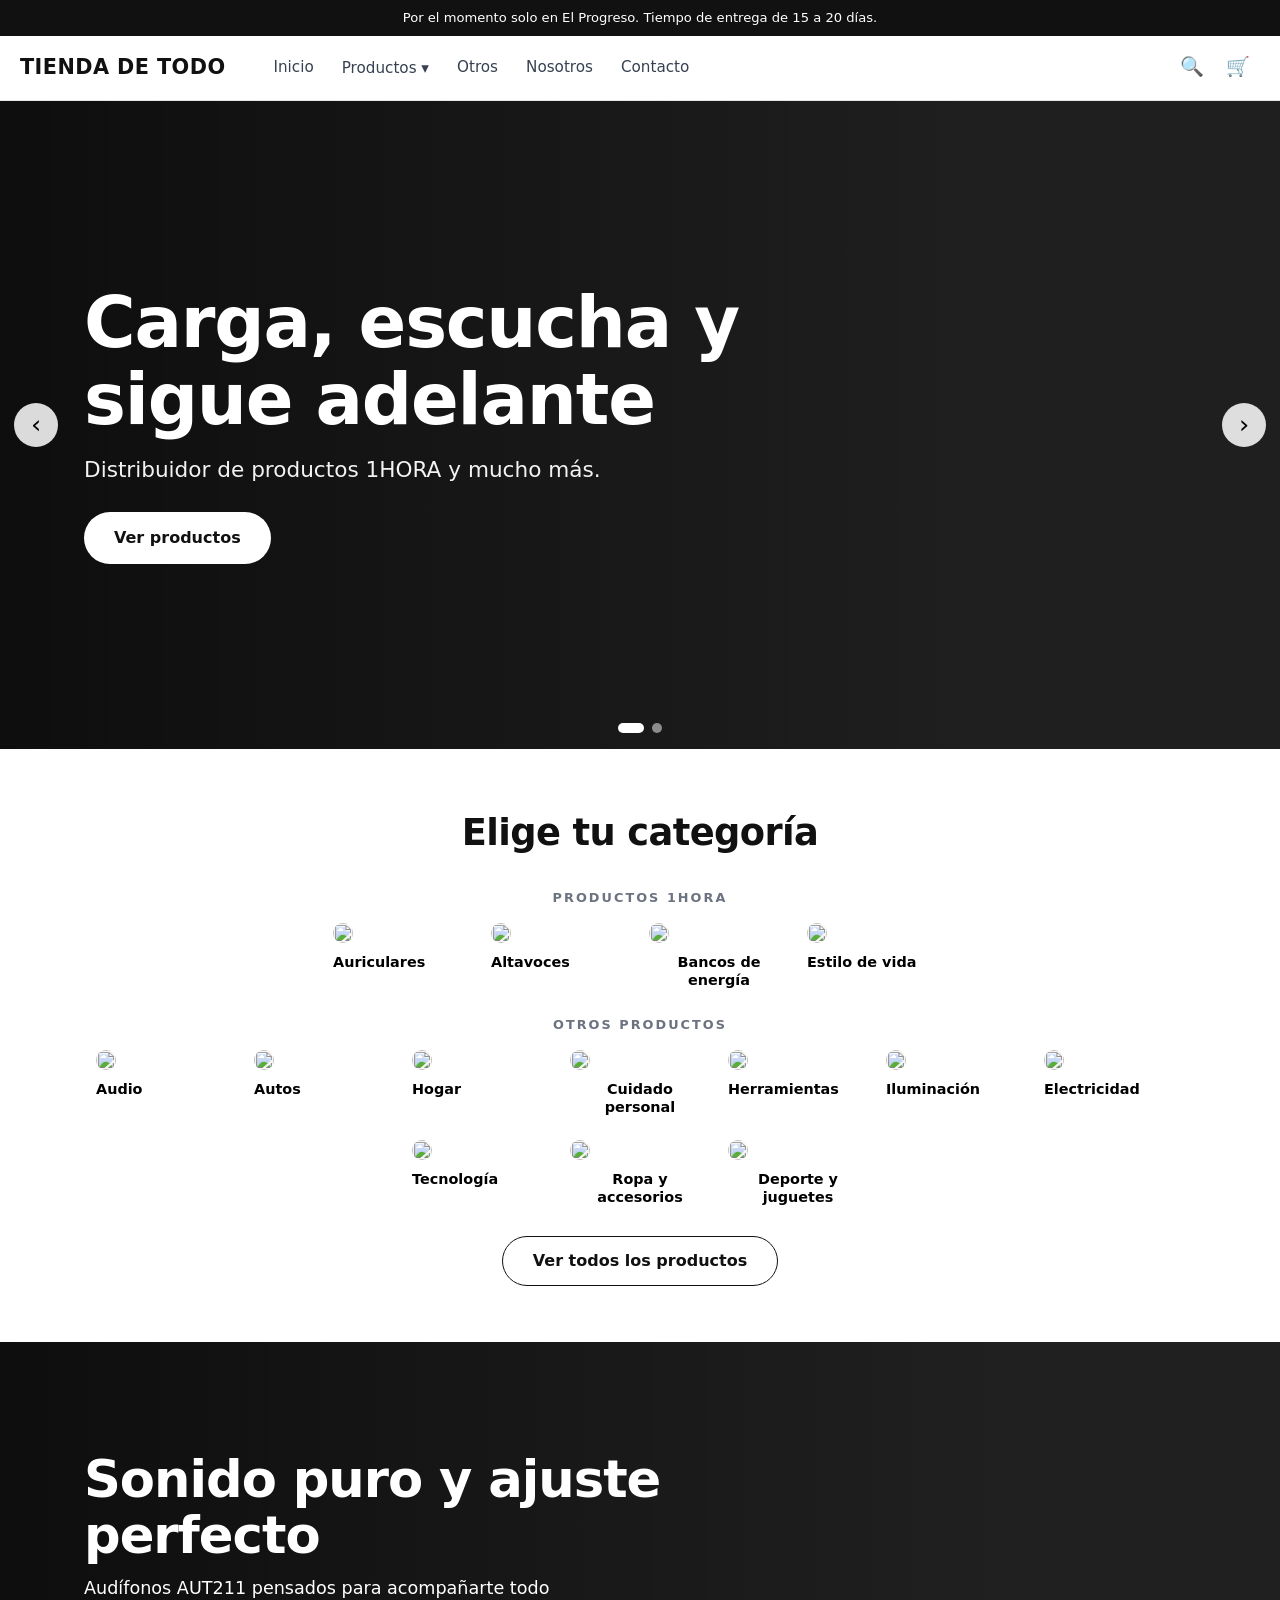
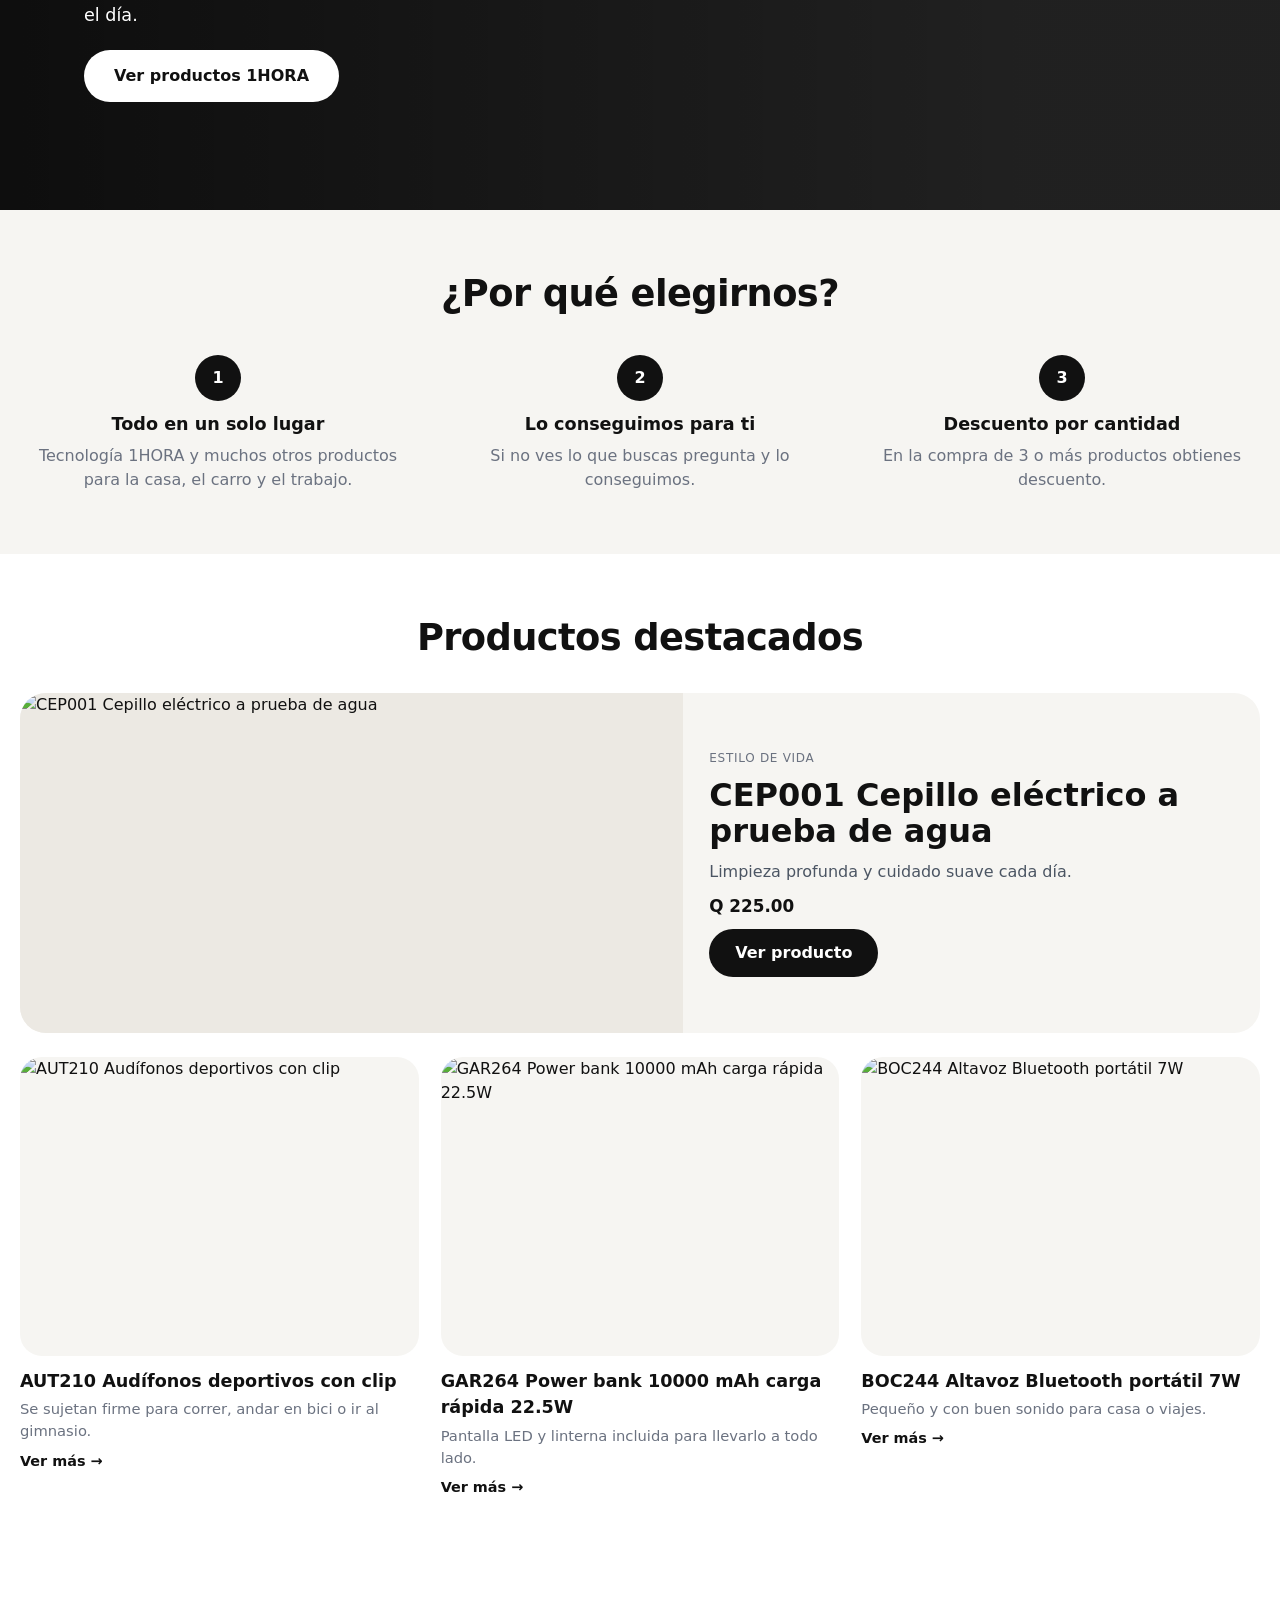
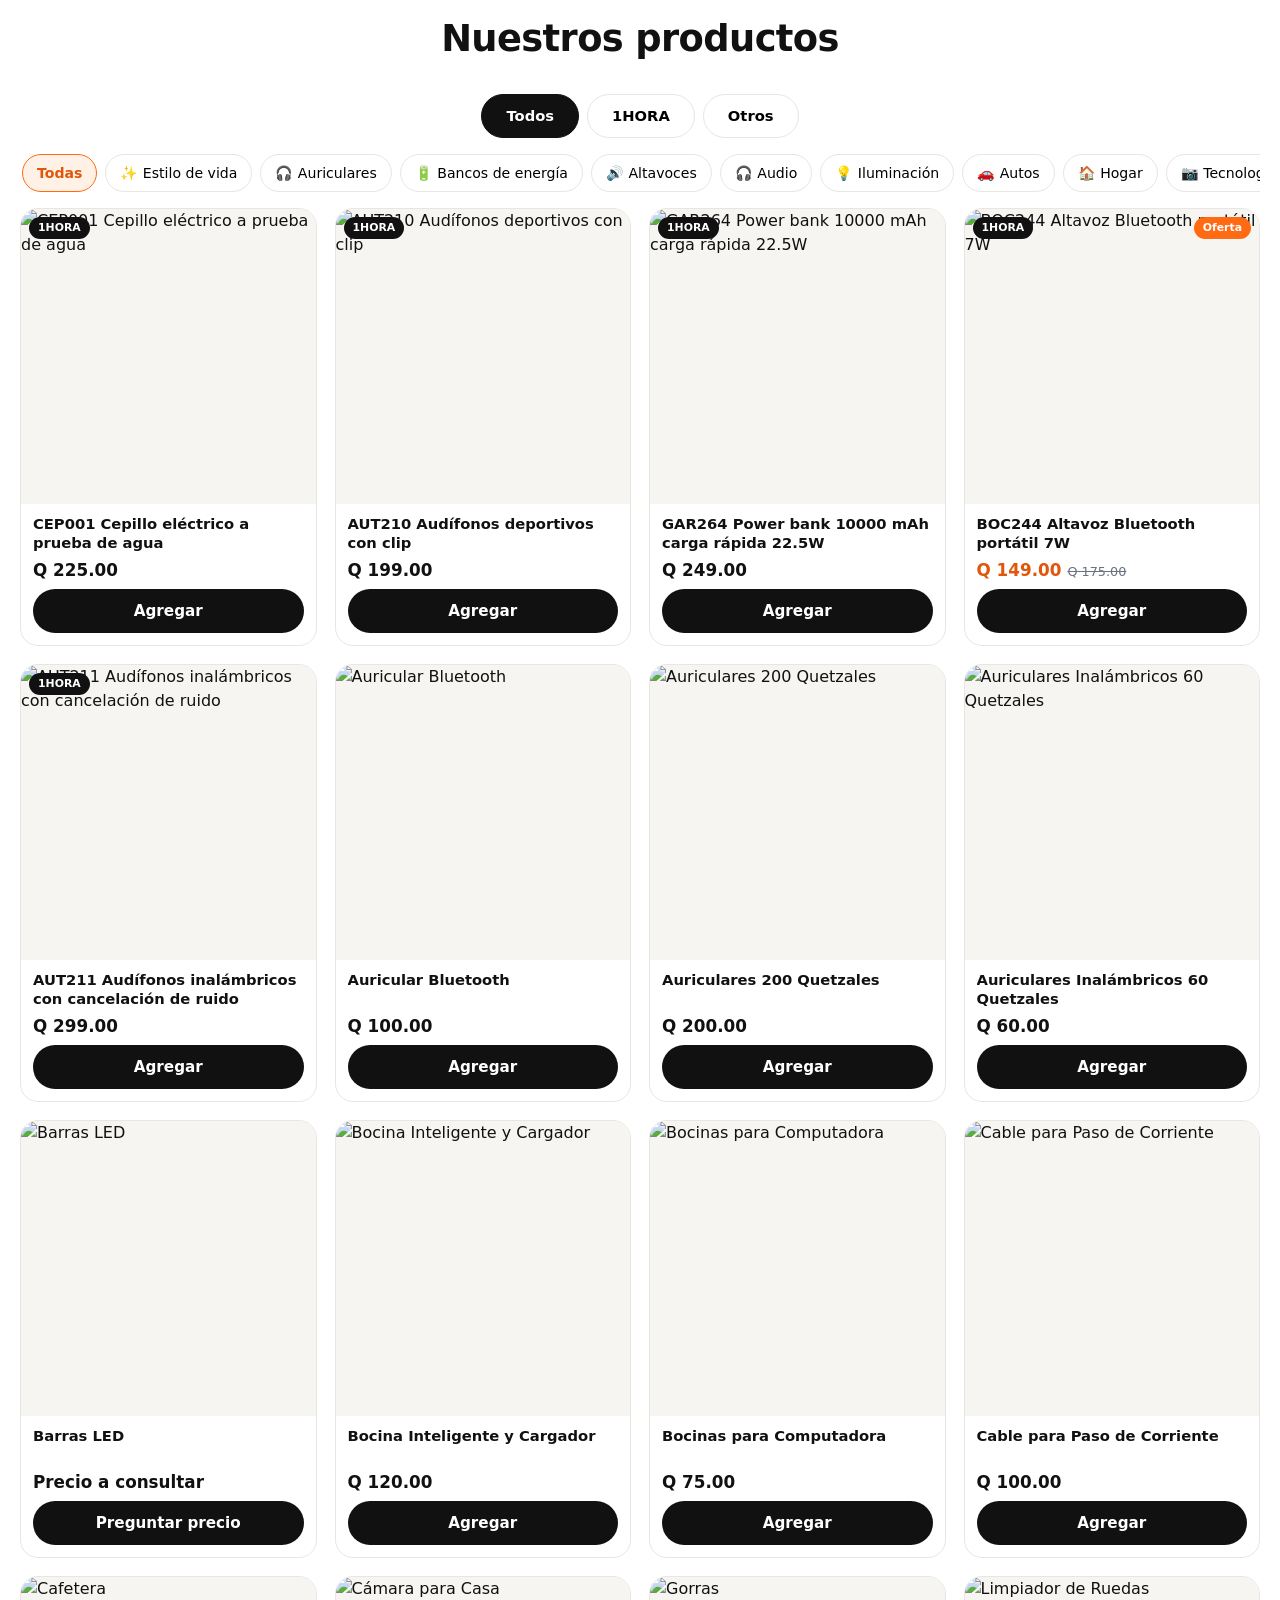
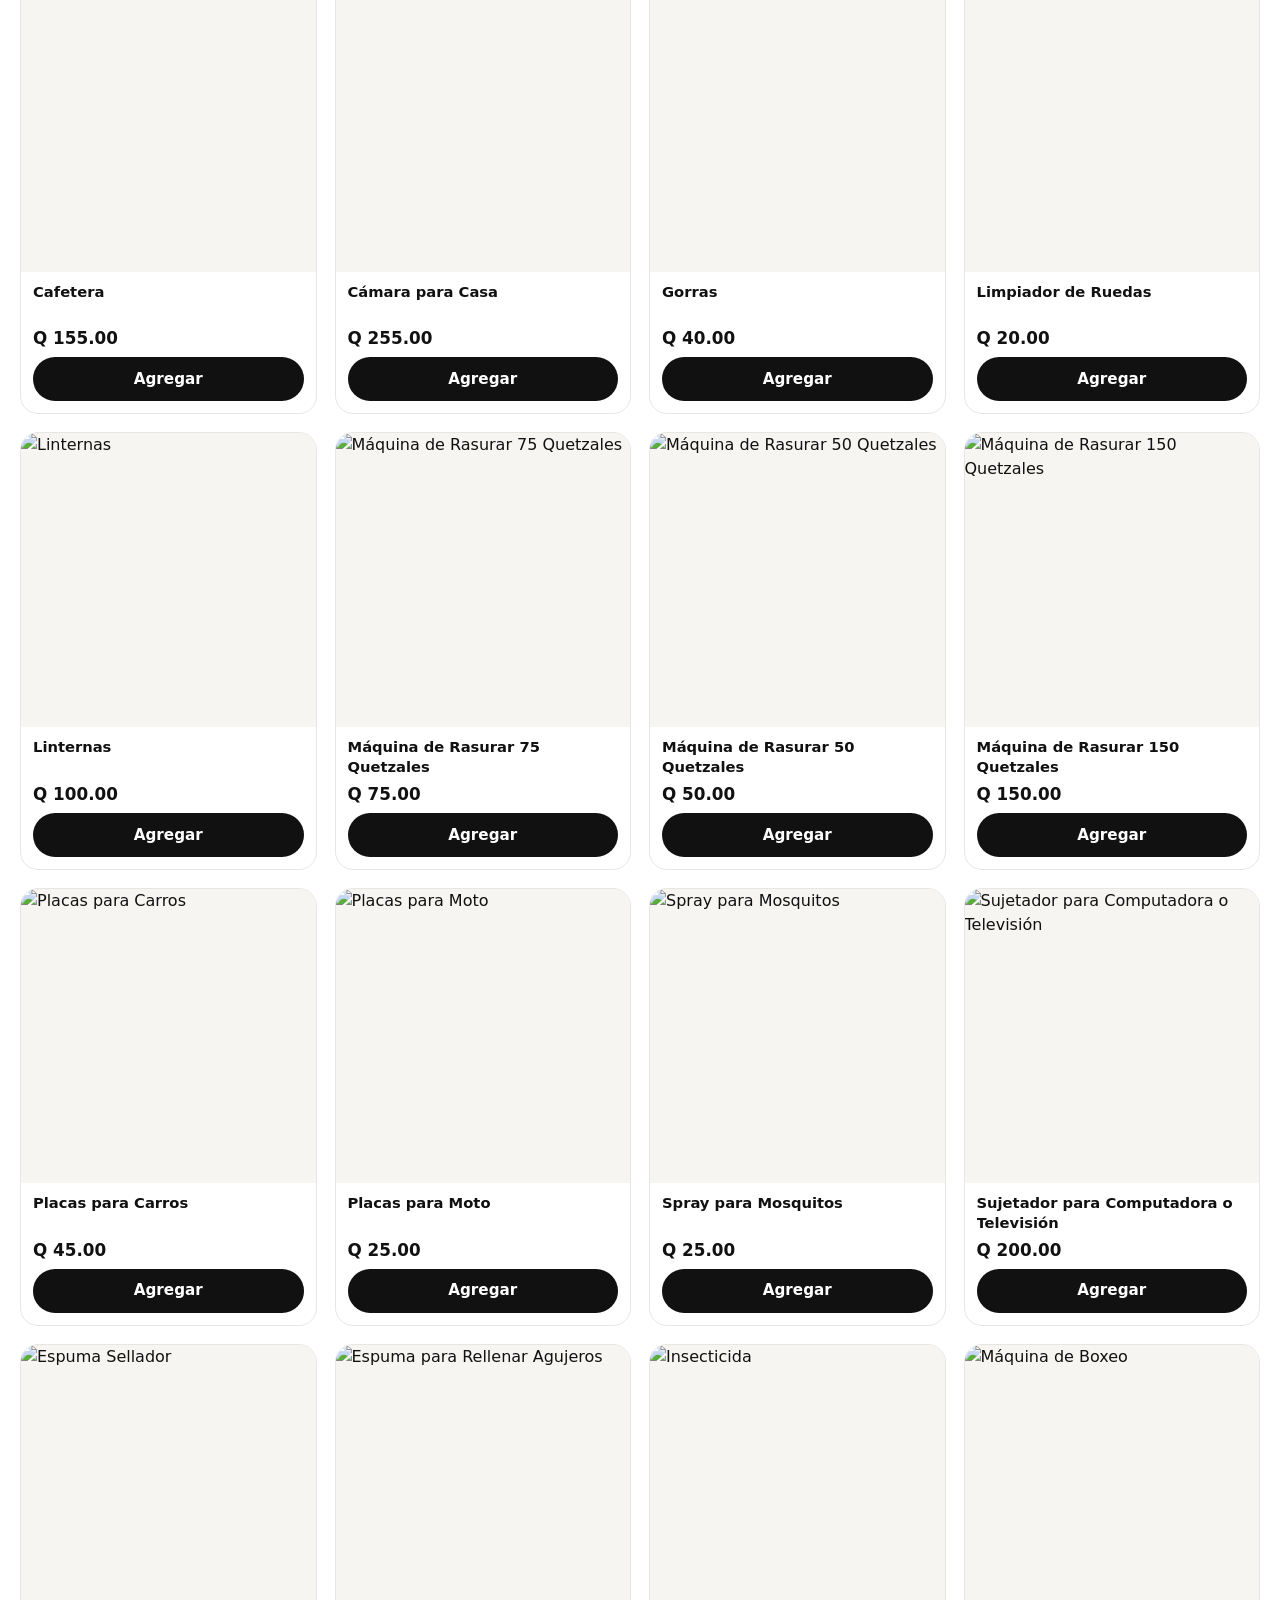
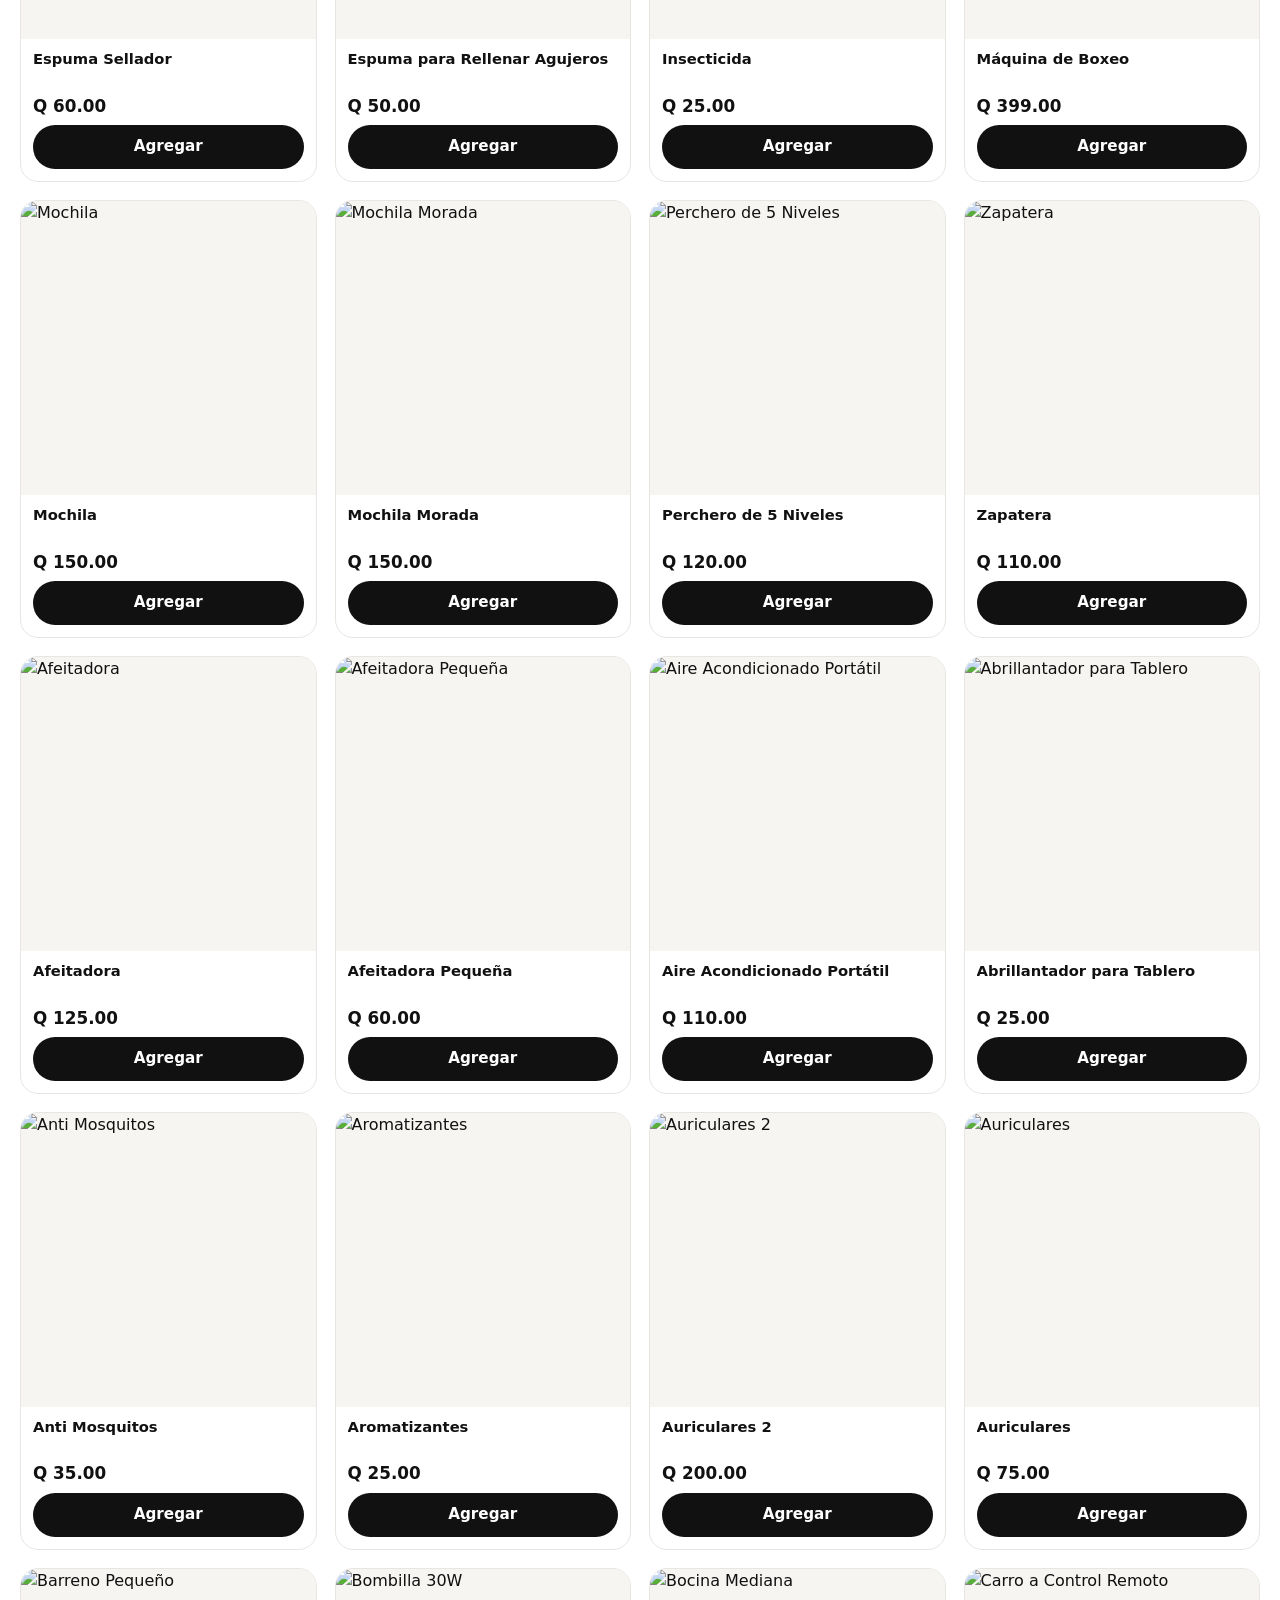
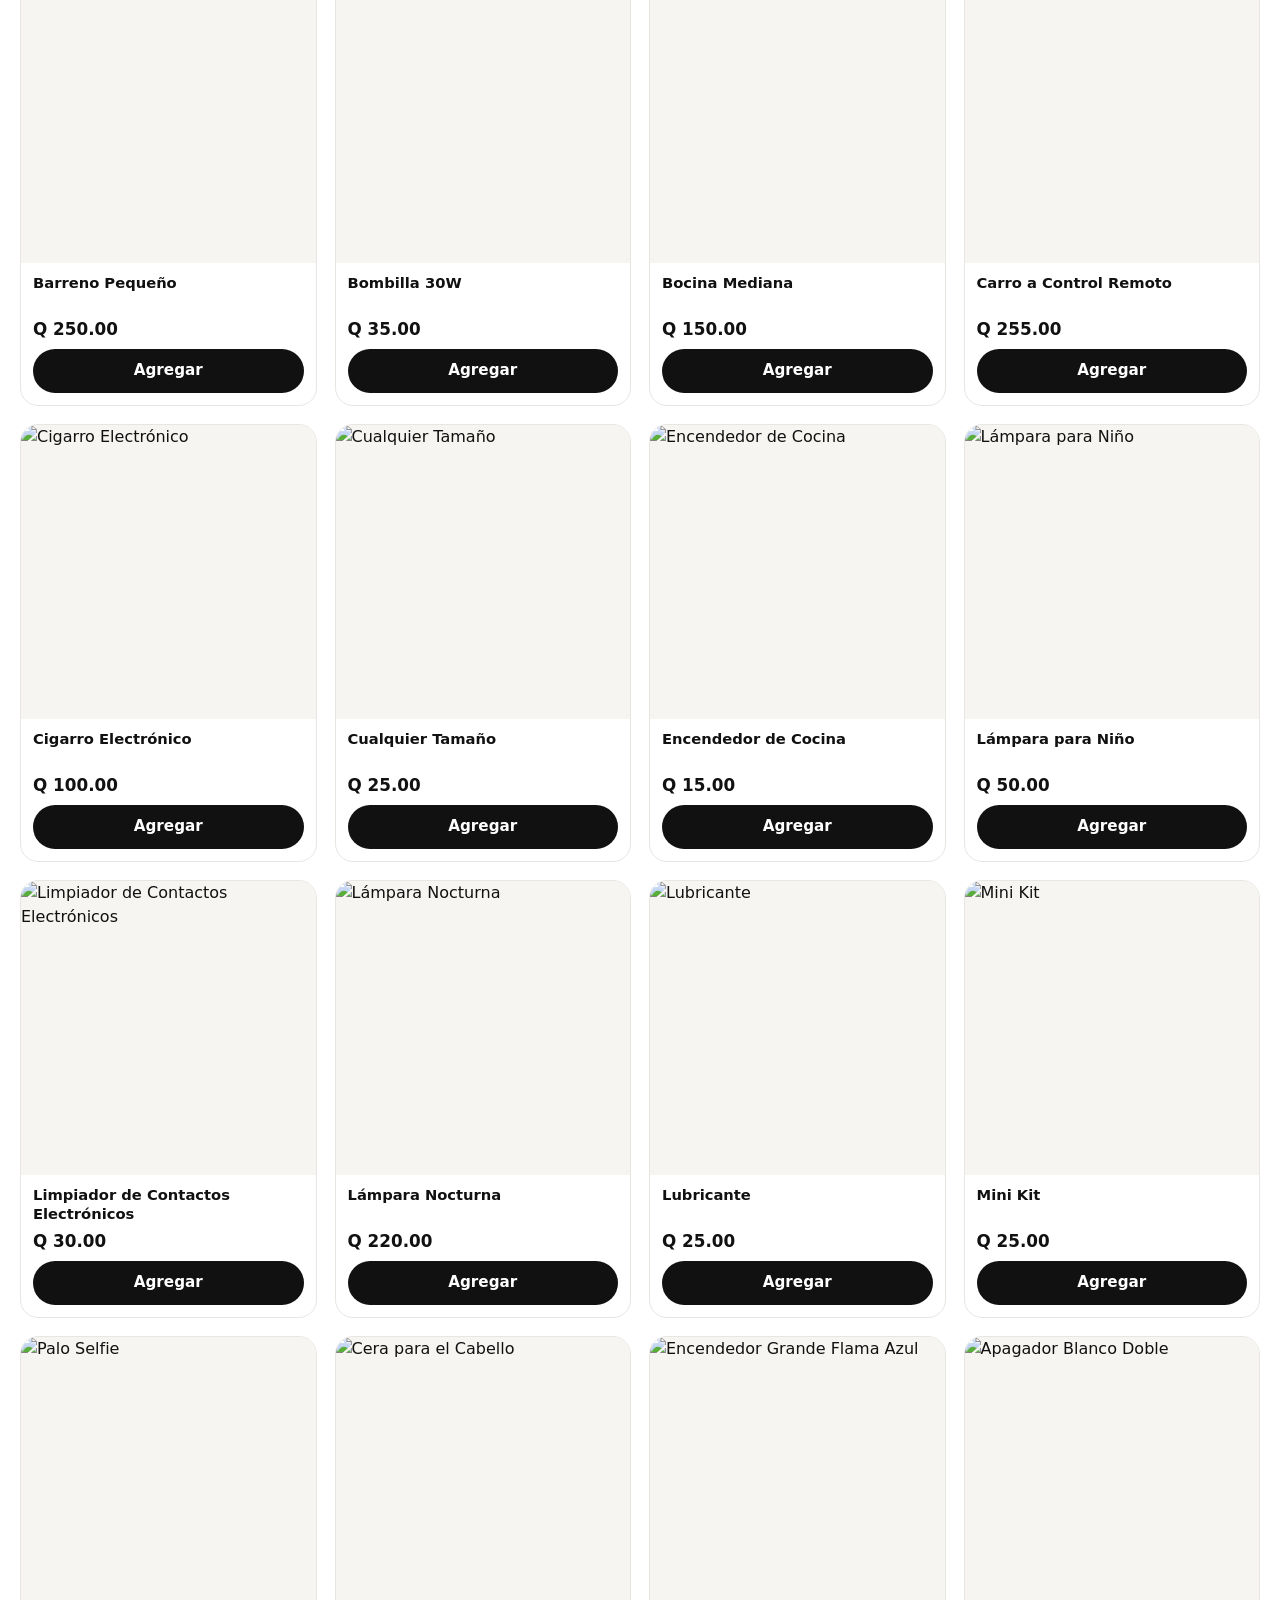
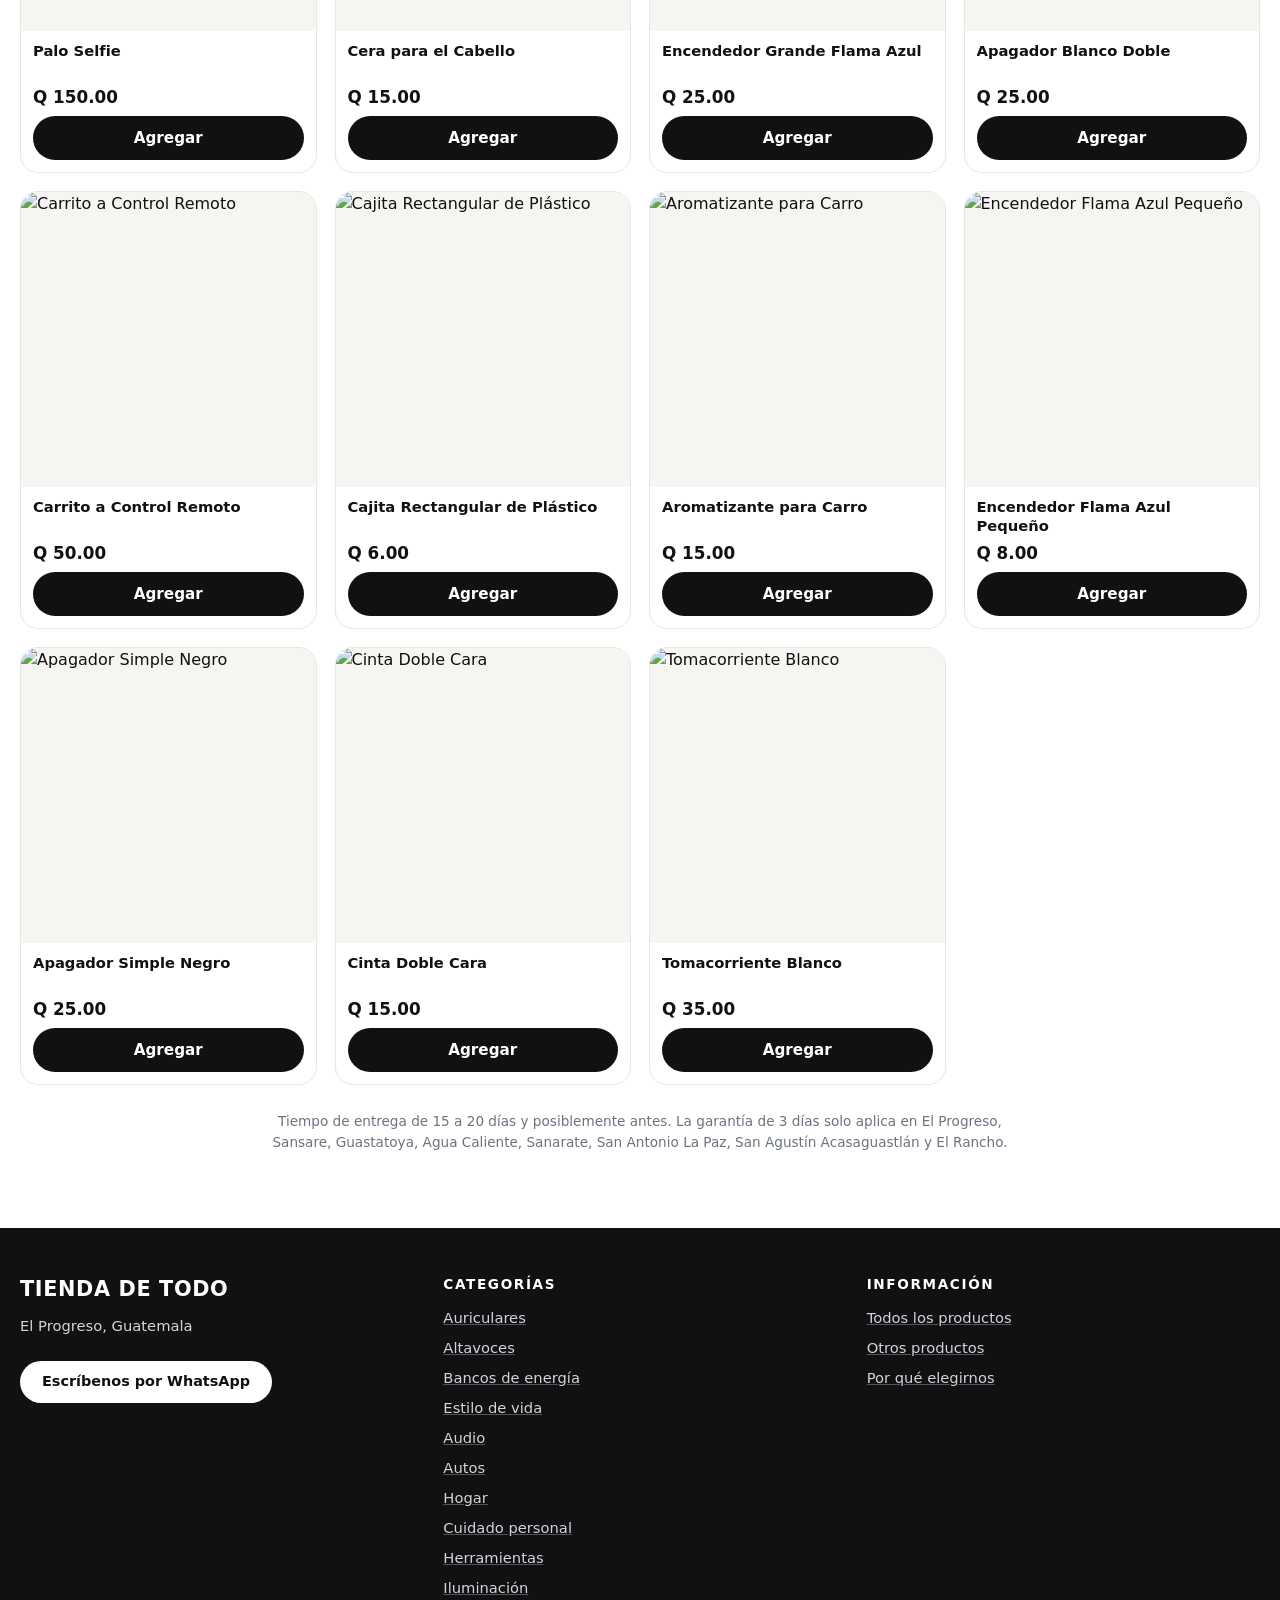
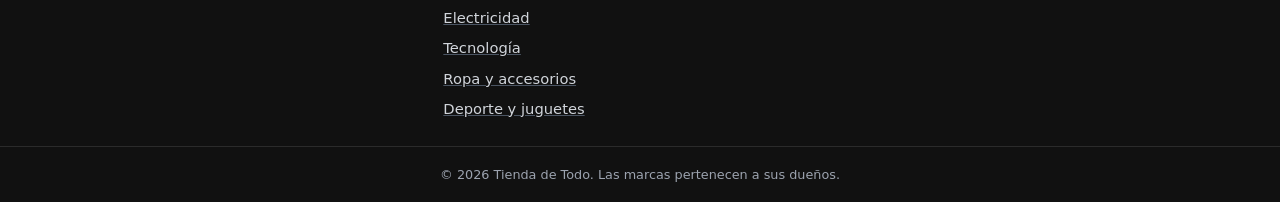
==== index.html @ 7f003700 "Initial commit: device store" ====
<!DOCTYPE html>
<html lang="es">
<head>
<meta charset="UTF-8">
<meta name="viewport" content="width=device-width, initial-scale=1, viewport-fit=cover">
<meta name="theme-color" content="#111111">
<title>Tienda</title>
<link rel="stylesheet" href="css/tienda.css">
</head>
<body class="tienda">

<div id="aviso" class="aviso" hidden></div>

<header class="cab">
  <div class="cab-in">
    <button id="btnMenu" class="icon-btn menu-btn" aria-label="Abrir menú">☰</button>
    <a href="#inicio" class="marca" id="marca">Tienda</a>
    <nav id="nav" class="nav">
      <a href="#inicio">Inicio</a>
      <div class="drop">
        <a href="#productos" data-sec-link="1hora">Productos ▾</a>
        <div id="dropMenu" class="drop-menu"></div>
      </div>
      <a href="#productos" id="navOtros" data-sec-link="otros">Otros</a>
      <a href="#porque" id="navPorque">Nosotros</a>
      <a href="#contacto">Contacto</a>
    </nav>
    <div class="cab-acc">
      <button id="btnBuscar" class="icon-btn" aria-label="Buscar">🔍</button>
      <button id="btnCarrito" class="icon-btn carrito" aria-label="Ver carrito">🛒<span id="contador">0</span></button>
    </div>
  </div>
  <div id="buscadorFila" class="buscador-fila" hidden>
    <input id="buscar" type="search" placeholder="Buscar productos" aria-label="Buscar productos">
  </div>
</header>

<main>
  <section id="inicio" class="portada">
    <div id="slides"></div>
    <button id="prevSlide" class="flecha izq" aria-label="Anterior">‹</button>
    <button id="nextSlide" class="flecha der" aria-label="Siguiente">›</button>
    <div id="puntos" class="puntos"></div>
  </section>

  <section id="categorias" class="seccion" hidden>
    <h2 class="titulo-c">Elige tu categoría</h2>
    <div id="g1"><h3 class="sub-g">Productos 1HORA</h3><div id="tiles1" class="tiles"></div></div>
    <div id="gO"><h3 class="sub-g">Otros productos</h3><div id="tilesO" class="tiles"></div></div>
    <a class="btn-borde" href="#productos" data-enlace>Ver todos los productos</a>
  </section>

  <section id="promo" class="promo" hidden>
    <div id="promoTxt" class="promo-txt"></div>
  </section>

  <section id="porque" class="seccion fondo-suave" hidden>
    <h2 class="titulo-c" id="porqueTitulo"></h2>
    <div id="porqueGrid" class="pq-grid"></div>
  </section>

  <section id="destacados" class="seccion" hidden>
    <h2 class="titulo-c" id="destacadosTitulo"></h2>
    <div id="destGrande" class="dest-grande"></div>
    <div id="destTiles" class="dest-tiles"></div>
  </section>

  <section id="productos" class="seccion">
    <h2 class="titulo-c" id="catalogoTitulo"></h2>
    <div id="tabs" class="tabs" hidden>
      <button data-sec="todos" class="on">Todos</button>
      <button data-sec="1hora" id="tab1hora">1HORA</button>
      <button data-sec="otros" id="tabOtros">Otros</button>
    </div>
    <div id="chips" class="chips"></div>
    <p id="cargando" class="vacio">Cargando productos...</p>
    <div id="grid" class="grid"></div>
    <p id="notaEntrega" class="nota" hidden></p>
  </section>
</main>

<footer id="contacto" class="pie">
  <div class="pie-in">
    <div>
      <b class="pie-marca" id="pieMarca"></b>
      <div id="pieContacto" class="pie-lineas"></div>
      <div id="pieRedes" class="pie-redes"></div>
      <a id="linkWa" class="btn-claro peq-btn" href="#" target="_blank" rel="noopener">Escríbenos por WhatsApp</a>
    </div>
    <div><h4>Categorías</h4><div id="pieCats" class="pie-lista"></div></div>
    <div><h4>Información</h4><div class="pie-lista">
      <a href="#productos" data-enlace>Todos los productos</a>
      <a href="#productos" data-sec-link="otros">Otros productos</a>
      <a href="#porque">Por qué elegirnos</a>
    </div></div>
  </div>
  <div id="copy" class="copy"></div>
</footer>

<div id="barraCarrito" class="barra-carrito" hidden>
  <div class="bc-info"><span id="bcCantidad"></span><b id="bcTotal"></b><small id="bcAviso"></small></div>
  <button id="btnVerPedido" class="btn">Ver pedido</button>
</div>

<div id="fondo" class="fondo" data-cerrar></div>

<section id="hojaCarrito" class="hoja lateral" aria-label="Tu pedido">
  <div class="hoja-cab"><h3>Tu pedido</h3><button class="x" data-cerrar aria-label="Cerrar">✕</button></div>
  <div id="carritoItems" class="hoja-cuerpo"></div>
  <div id="carritoResumen" class="hoja-pie" hidden>
    <p id="avisoDesc" class="aviso-desc"></p>
    <div class="linea"><span>Subtotal</span><span id="resSubtotal"></span></div>
    <div class="linea verde" id="filaDesc"><span id="txtDesc"></span><span id="resDesc"></span></div>
    <div class="linea total"><span>Total</span><span id="resTotal"></span></div>
    <button id="btnWa" class="btn wa block">Enviar pedido por WhatsApp</button>
    <button id="btnVaciar" class="enlace">Vaciar pedido</button>
  </div>
</section>

<section id="hojaDetalle" class="hoja centro" aria-label="Detalle del producto">
  <div class="hoja-cab"><h3>Producto</h3><button class="x" data-cerrar aria-label="Cerrar">✕</button></div>
  <div id="detalleCuerpo" class="hoja-cuerpo"></div>
</section>

<script src="https://www.gstatic.com/firebasejs/10.13.2/firebase-app-compat.js"></script>
<script src="https://www.gstatic.com/firebasejs/10.13.2/firebase-firestore-compat.js"></script>
<script src="js/firebase-config.js"></script>
<script src="js/datos.js"></script>
<script src="js/tienda.js"></script>
</body>
</html>
---- css/tienda.css ----
:root{--ink:#111;--muted:#6b7280;--soft:#f6f5f2;--line:#e8e6e1;--accent:#ff6a13;--accent2:#e0560a;--accent-soft:#fff1e6;--ok:#16a34a}
*{box-sizing:border-box}
html{scroll-behavior:smooth;-webkit-text-size-adjust:100%}
body{margin:0;font-family:system-ui,-apple-system,"Segoe UI",Roboto,sans-serif;font-size:16px;color:var(--ink);background:#fff;line-height:1.5;-webkit-tap-highlight-color:transparent}
a{color:inherit;text-decoration:none}
img{max-width:100%}
[hidden]{display:none!important}
button,input,select,textarea{font:inherit}
body.sin-scroll{overflow:hidden}
body.con-barra .copy{padding-bottom:100px}
.nota,.peq{font-size:.85rem;color:var(--muted)}
.vacio{text-align:center;color:var(--muted);padding:28px 10px;grid-column:1/-1}

/* botones */
.btn{display:inline-flex;align-items:center;justify-content:center;min-height:44px;background:var(--ink);color:#fff;border:0;border-radius:999px;padding:0 24px;font-weight:700;font-size:.95rem;cursor:pointer;text-align:center}
.btn:hover{background:#333}
.btn.block{display:flex;width:100%}
.btn.wa{background:#25a244}
.btn.wa:hover{background:#1f8a39}
.btn[disabled]{background:#e5e1da;color:#8a8479;cursor:not-allowed}
.btn-claro{display:inline-block;background:#fff;color:var(--ink);padding:14px 30px;border-radius:999px;font-weight:700}
.btn-claro:hover{background:#f1f1f1}
.btn-claro.peq-btn{padding:10px 22px;margin-top:14px;font-size:.9rem}
.btn-borde{display:block;width:max-content;margin:30px auto 0;border:1.5px solid var(--ink);border-radius:999px;padding:12px 30px;font-weight:700}
.btn-borde:hover{background:var(--ink);color:#fff}
.btn-oscuro{background:var(--ink);color:#fff;border:0;border-radius:999px;padding:12px 26px;font-weight:700;cursor:pointer;width:max-content}
.enlace{background:none;border:0;color:var(--muted);text-decoration:underline;cursor:pointer;font-size:.85rem;padding:8px}
.x{background:none;border:0;font-size:1.15rem;cursor:pointer;color:var(--muted);width:40px;height:40px}

/* aviso y cabecera */
.aviso{background:var(--ink);color:#fff;text-align:center;padding:8px 14px;font-size:.82rem}
.cab{position:sticky;top:0;z-index:20;background:#fff;border-bottom:1px solid var(--line)}
.cab-in{max-width:1280px;margin:0 auto;padding:0 20px;height:64px;display:flex;align-items:center;gap:8px;position:relative}
.marca{font-weight:800;font-size:1.3rem;letter-spacing:.02em;text-transform:uppercase;display:flex;align-items:center;white-space:nowrap;min-width:0;overflow:hidden;text-overflow:ellipsis}
.marca img{height:36px;width:auto}
.nav{display:flex;gap:28px;margin-left:40px}
.nav a{font-size:.95rem;color:#374151}
.nav a:hover{color:var(--ink)}
.drop{position:relative}
.drop-menu{position:absolute;top:100%;left:-16px;min-width:230px;background:#fff;border:1px solid var(--line);border-radius:14px;box-shadow:0 12px 30px rgba(0,0,0,.12);padding:8px;display:none;flex-direction:column;margin-top:14px}
.drop-menu::before{content:"";position:absolute;left:0;right:0;top:-16px;height:16px}
.drop:hover .drop-menu{display:flex}
.drop-menu a{padding:9px 12px;border-radius:8px}
.drop-menu a:hover{background:var(--soft)}
.cab-acc{margin-left:auto;display:flex;gap:2px}
.icon-btn{width:44px;height:44px;border:0;background:none;border-radius:50%;font-size:1.2rem;cursor:pointer;position:relative}
.icon-btn:hover{background:var(--soft)}
.menu-btn{display:none}
.carrito span{position:absolute;top:2px;right:0;background:var(--accent);color:#fff;font-size:.68rem;font-weight:800;min-width:19px;height:19px;border-radius:10px;display:flex;align-items:center;justify-content:center;padding:0 4px}
.buscador-fila{max-width:1280px;margin:0 auto;padding:0 20px 12px}
.buscador-fila input{width:100%;min-height:46px;border:1.5px solid var(--line);border-radius:999px;padding:0 20px;outline:none}
.buscador-fila input:focus{border-color:var(--ink)}

/* portada */
.portada{position:relative;height:clamp(400px,72vh,740px);background:#222;overflow:hidden}
.slide{position:absolute;inset:0;background-size:cover;background-position:center;background-color:#222;opacity:0;transition:opacity .7s;display:flex;align-items:center;pointer-events:none}
.slide.sin-img{background-image:linear-gradient(135deg,#ff6a13,#1f2937)}
.slide.on{opacity:1;pointer-events:auto}
.slide::before{content:"";position:absolute;inset:0;background:linear-gradient(90deg,rgba(0,0,0,.6),rgba(0,0,0,.1) 75%)}
.slide-in{position:relative;max-width:1280px;margin:0 auto;padding:0 24px;width:100%;color:#fff}
.slide-tit{font-size:clamp(2.1rem,6.5vw,4.4rem);font-weight:800;line-height:1.1;letter-spacing:-1.2px;max-width:760px;margin:0 0 14px}
.slide-sub{font-size:clamp(1rem,2.4vw,1.35rem);max-width:560px;margin:0 0 26px;opacity:.95}
.flecha{position:absolute;top:50%;transform:translateY(-50%);width:44px;height:44px;border-radius:50%;border:0;background:rgba(255,255,255,.85);font-size:1.6rem;line-height:1;cursor:pointer;z-index:3}
.flecha.izq{left:14px}.flecha.der{right:14px}
.puntos{position:absolute;bottom:16px;left:0;right:0;display:flex;justify-content:center;gap:8px;z-index:3}
.punto{width:10px;height:10px;border-radius:50%;border:0;background:rgba(255,255,255,.5);cursor:pointer;padding:0}
.punto.on{background:#fff;width:26px;border-radius:6px}

/* secciones */
.seccion{max-width:1280px;margin:0 auto;padding:56px 20px;scroll-margin-top:76px}
.fondo-suave{max-width:none;background:var(--soft)}
.fondo-suave>*{max-width:1240px;margin-left:auto;margin-right:auto}
.titulo-c{text-align:center;font-size:clamp(1.6rem,4vw,2.3rem);font-weight:800;margin:0 0 28px;letter-spacing:-.6px}
.sub-g{text-align:center;margin:26px 0 16px;font-size:.8rem;letter-spacing:.16em;text-transform:uppercase;color:var(--muted)}
#categorias:not(.dos) .sub-g{display:none}
.tiles{display:flex;flex-wrap:wrap;justify-content:center;gap:18px 12px}
.tile{background:none;border:0;cursor:pointer;text-align:center;padding:0;width:calc((100% - 24px) / 3);display:flex;flex-direction:column;justify-content:flex-start;align-self:flex-start}
.tile-img{display:block;aspect-ratio:1/1;border-radius:22px;background:var(--soft);overflow:hidden;transition:transform .2s}
.tile:hover .tile-img{transform:translateY(-4px)}
.tile-img img{width:100%;height:100%;object-fit:cover;display:block}
.tile-img i{font-style:normal;font-size:2.6rem;display:flex;height:100%;align-items:center;justify-content:center}
.tile b{display:block;margin-top:10px;font-size:.9rem;line-height:1.25}

.promo{position:relative;min-height:clamp(320px,52vh,540px);background-size:cover;background-position:center;background-color:#222;display:flex;align-items:center}
.promo::before{content:"";position:absolute;inset:0;background:linear-gradient(90deg,rgba(0,0,0,.6),rgba(0,0,0,.05) 80%)}
.promo-txt{position:relative;max-width:1280px;margin:0 auto;padding:40px 24px;width:100%;color:#fff}
.promo-txt h2{font-size:clamp(1.8rem,5vw,3.2rem);line-height:1.1;margin:0 0 12px;max-width:620px;letter-spacing:-1px}
.promo-txt p{margin:0 0 22px;max-width:480px;font-size:1.1rem}

.pq-grid{display:grid;grid-template-columns:repeat(auto-fit,minmax(240px,1fr));gap:26px}
.pq{text-align:center;padding:6px 10px}
.pq-n{display:inline-flex;width:46px;height:46px;border-radius:50%;background:var(--ink);color:#fff;align-items:center;justify-content:center;font-weight:800;margin-bottom:10px}
.pq h3{margin:0 0 6px;font-size:1.1rem}
.pq p{margin:0;color:var(--muted)}

.dest-grande{display:grid;grid-template-columns:1fr;background:var(--soft);border-radius:26px;overflow:hidden;margin-bottom:24px}
.dg-img{aspect-ratio:4/3;cursor:pointer;background:#ece9e3}
.dg-img img,.dt-img img{width:100%;height:100%;object-fit:cover;display:block}
.dg-txt{padding:26px;display:flex;flex-direction:column;justify-content:center;gap:10px;align-items:flex-start}
.dg-txt small,.cat{color:var(--muted);font-size:.75rem;text-transform:uppercase;letter-spacing:.06em}
.dg-txt h3{margin:0;font-size:clamp(1.4rem,3.5vw,2rem);line-height:1.15}
.dg-txt p{margin:0;color:#4b5563}
.dest-tiles{display:grid;grid-template-columns:1fr;gap:22px}
.dtile{cursor:pointer}
.dt-img{aspect-ratio:4/3;border-radius:22px;overflow:hidden;background:var(--soft)}
.dtile h4{margin:12px 0 4px;font-size:1.1rem}
.dtile p{margin:0 0 6px;color:var(--muted);font-size:.92rem}
.dtile span{font-weight:700;font-size:.9rem}

/* catálogo */
.tabs{display:flex;gap:8px;margin-bottom:14px;justify-content:center}
.tabs button{min-height:44px;padding:0 24px;border:1.5px solid var(--line);border-radius:999px;background:#fff;font-weight:700;font-size:.92rem;cursor:pointer}
.tabs button.on{background:var(--ink);color:#fff;border-color:var(--ink)}
.chips{display:flex;gap:8px;overflow-x:auto;padding:2px 2px 16px;scrollbar-width:none;-webkit-overflow-scrolling:touch}
.chips::-webkit-scrollbar{display:none}
.chip{flex:0 0 auto;min-height:38px;padding:0 14px;border:1.5px solid var(--line);background:#fff;border-radius:999px;font-size:.88rem;cursor:pointer;white-space:nowrap}
.chip.on{background:var(--accent-soft);border-color:var(--accent);color:var(--accent2);font-weight:700}
.grid{display:grid;grid-template-columns:repeat(2,minmax(0,1fr));gap:14px}
.card{background:#fff;border:1px solid var(--line);border-radius:18px;overflow:hidden;display:flex;flex-direction:column}
.foto{position:relative;aspect-ratio:1/1;background:var(--soft);cursor:pointer}
.foto img{width:100%;height:100%;object-fit:cover;display:block}
.card.agotado .foto img{filter:grayscale(1);opacity:.55}
.sello{position:absolute;top:8px;padding:3px 9px;border-radius:999px;font-size:.68rem;font-weight:800;color:#fff}
.sello.s1h{left:8px;background:var(--ink)}
.sello.of{right:8px;background:var(--accent)}
.sello.ag{right:8px;background:#6b7280}
.cuerpo{padding:10px 12px 12px;display:flex;flex-direction:column;gap:6px;flex:1}
.card h3{margin:0;font-size:.92rem;line-height:1.3;cursor:pointer;display:-webkit-box;-webkit-line-clamp:2;-webkit-box-orient:vertical;overflow:hidden;min-height:2.6em}
.precio{display:flex;align-items:baseline;gap:6px;flex-wrap:wrap}
.pr,.pr-of{font-size:1.05rem;font-weight:800}
.pr-of{color:var(--accent2)}
.precio s{color:var(--muted);font-size:.8rem}
.precio.grande .pr,.precio.grande .pr-of{font-size:1.5rem}
.accion{margin-top:auto}
.stepper{display:flex;align-items:center;justify-content:space-between;background:var(--accent-soft);border-radius:999px;padding:3px}
.stepper button{width:40px;height:40px;border:0;border-radius:50%;background:#fff;font-size:1.25rem;font-weight:700;color:var(--accent2);cursor:pointer;box-shadow:0 1px 3px rgba(0,0,0,.1)}
.stepper b{min-width:30px;text-align:center}
.stepper.chico{padding:2px;gap:2px}
.stepper.chico button{width:32px;height:32px;font-size:1.05rem}
.nota{text-align:center;max-width:760px;margin:26px auto 0}

/* pie */
.pie{background:var(--ink);color:#d1d5db;margin-top:20px}
.pie-in{max-width:1280px;margin:0 auto;padding:46px 20px 26px;display:grid;grid-template-columns:repeat(auto-fit,minmax(220px,1fr));gap:30px}
.pie-marca{color:#fff;font-size:1.3rem;text-transform:uppercase;letter-spacing:.03em}
.pie h4{margin:0 0 12px;color:#fff;font-size:.85rem;letter-spacing:.12em;text-transform:uppercase}
.pie-lineas{margin:10px 0;font-size:.92rem;display:flex;flex-direction:column;gap:4px}
.pie-redes{display:flex;gap:14px;flex-wrap:wrap;font-size:.9rem}
.pie-redes a,.pie-lista a{text-decoration:underline;text-decoration-color:#4b5563}
.pie-lista{display:flex;flex-direction:column;gap:8px;font-size:.92rem}
.copy{border-top:1px solid #2b2b2b;text-align:center;padding:18px 20px;font-size:.8rem;color:#9ca3af}

/* barra del pedido */
.barra-carrito{position:fixed;left:12px;right:12px;bottom:calc(12px + env(safe-area-inset-bottom));max-width:620px;margin:0 auto;background:var(--ink);color:#fff;border-radius:22px;padding:10px 10px 10px 18px;display:flex;align-items:center;justify-content:space-between;gap:12px;box-shadow:0 10px 30px rgba(0,0,0,.3);z-index:25;transition:transform .2s}
.barra-carrito .btn{background:var(--accent)}
body.sin-scroll .barra-carrito{transform:translateY(160%)}
.bc-info{display:flex;flex-direction:column;line-height:1.25}
.bc-info span{font-size:.78rem;color:#cbd5e1}
.bc-info b{font-size:1.1rem}
.bc-info small{color:#fdba74;font-size:.76rem}

/* hojas */
.fondo{position:fixed;inset:0;background:rgba(0,0,0,.45);opacity:0;pointer-events:none;transition:opacity .2s;z-index:30}
.fondo.abierto{opacity:1;pointer-events:auto}
.hoja{position:fixed;left:0;right:0;bottom:0;max-height:90vh;max-height:90dvh;background:#fff;border-radius:24px 24px 0 0;z-index:31;display:flex;flex-direction:column;transform:translateY(105%);visibility:hidden;transition:transform .25s,visibility 0s linear .25s}
.hoja.abierto{transform:none;visibility:visible;transition-delay:0s}
.hoja-cab{display:flex;justify-content:space-between;align-items:center;padding:12px 8px 8px 20px;border-bottom:1px solid var(--line)}
.hoja-cab h3{margin:0}
.hoja-cuerpo{flex:1;overflow:auto;padding:14px 20px}
.hoja-pie{padding:14px 20px calc(14px + env(safe-area-inset-bottom));border-top:1px solid var(--line);display:flex;flex-direction:column;gap:8px}
.item{display:flex;gap:10px;align-items:center;padding:10px 0;border-bottom:1px solid var(--line)}
.item img{width:56px;height:56px;object-fit:cover;border-radius:12px;background:var(--soft)}
.it-dat{flex:1;min-width:0;font-size:.88rem;display:flex;flex-direction:column;line-height:1.3}
.it-dat b{display:-webkit-box;-webkit-line-clamp:2;-webkit-box-orient:vertical;overflow:hidden}
.it-dat small{color:var(--muted)}
.linea{display:flex;justify-content:space-between;font-size:.95rem}
.linea.verde{color:var(--ok);font-weight:700}
.linea.total{font-size:1.25rem;font-weight:800;margin-bottom:4px}
.aviso-desc{margin:0;color:var(--accent2);font-size:.88rem;font-weight:700}
.det-img{width:100%;aspect-ratio:4/3;object-fit:cover;border-radius:16px;background:var(--soft)}
.cat{display:block;margin-top:12px}
.det-tit{margin:4px 0 6px;font-size:1.2rem;line-height:1.25}
.det-desc{margin:0 0 12px;color:var(--muted)}
.hoja .accion{margin:14px 0 6px}

@media(min-width:640px){
  .tiles{gap:24px 18px}
  .tile{width:140px}
  .grid{grid-template-columns:repeat(3,minmax(0,1fr));gap:18px}
}
@media(min-width:760px){
  .dest-grande{grid-template-columns:1.15fr 1fr}
  .dg-img{aspect-ratio:auto;min-height:340px}
  .dest-tiles{grid-template-columns:repeat(3,1fr)}
  .hoja.lateral{left:auto;top:0;width:420px;max-height:none;height:100%;border-radius:0;transform:translateX(105%)}
  .hoja.lateral.abierto{transform:none}
  .hoja.centro{left:50%;right:auto;bottom:auto;top:50%;width:min(520px,92vw);border-radius:24px;transform:translate(-50%,-44%);opacity:0;pointer-events:none;transition:transform .2s,opacity .2s,visibility 0s linear .2s}
  .hoja.centro.abierto{transform:translate(-50%,-50%);opacity:1;pointer-events:auto;transition-delay:0s}
}
@media(min-width:960px){.grid{grid-template-columns:repeat(4,minmax(0,1fr))}}
@media(min-width:861px){.slide-in,.promo-txt{padding-left:84px;padding-right:84px}}
@media(max-width:860px){
  .menu-btn{display:block}
  .marca{margin-right:auto;font-size:1.1rem}
  .nav{display:none;position:absolute;top:64px;left:0;right:0;background:#fff;border-bottom:1px solid var(--line);flex-direction:column;gap:0;margin:0;padding:8px 20px 14px;box-shadow:0 12px 24px rgba(0,0,0,.08)}
  .nav.abierto{display:flex}
  .nav a{padding:12px 0;font-size:1rem}
  .drop-menu{position:static;display:flex;border:0;box-shadow:none;margin:0;padding:0 0 4px 14px}
  .drop-menu::before{display:none}
  .flecha{display:none}
  .seccion{padding:42px 16px}
}
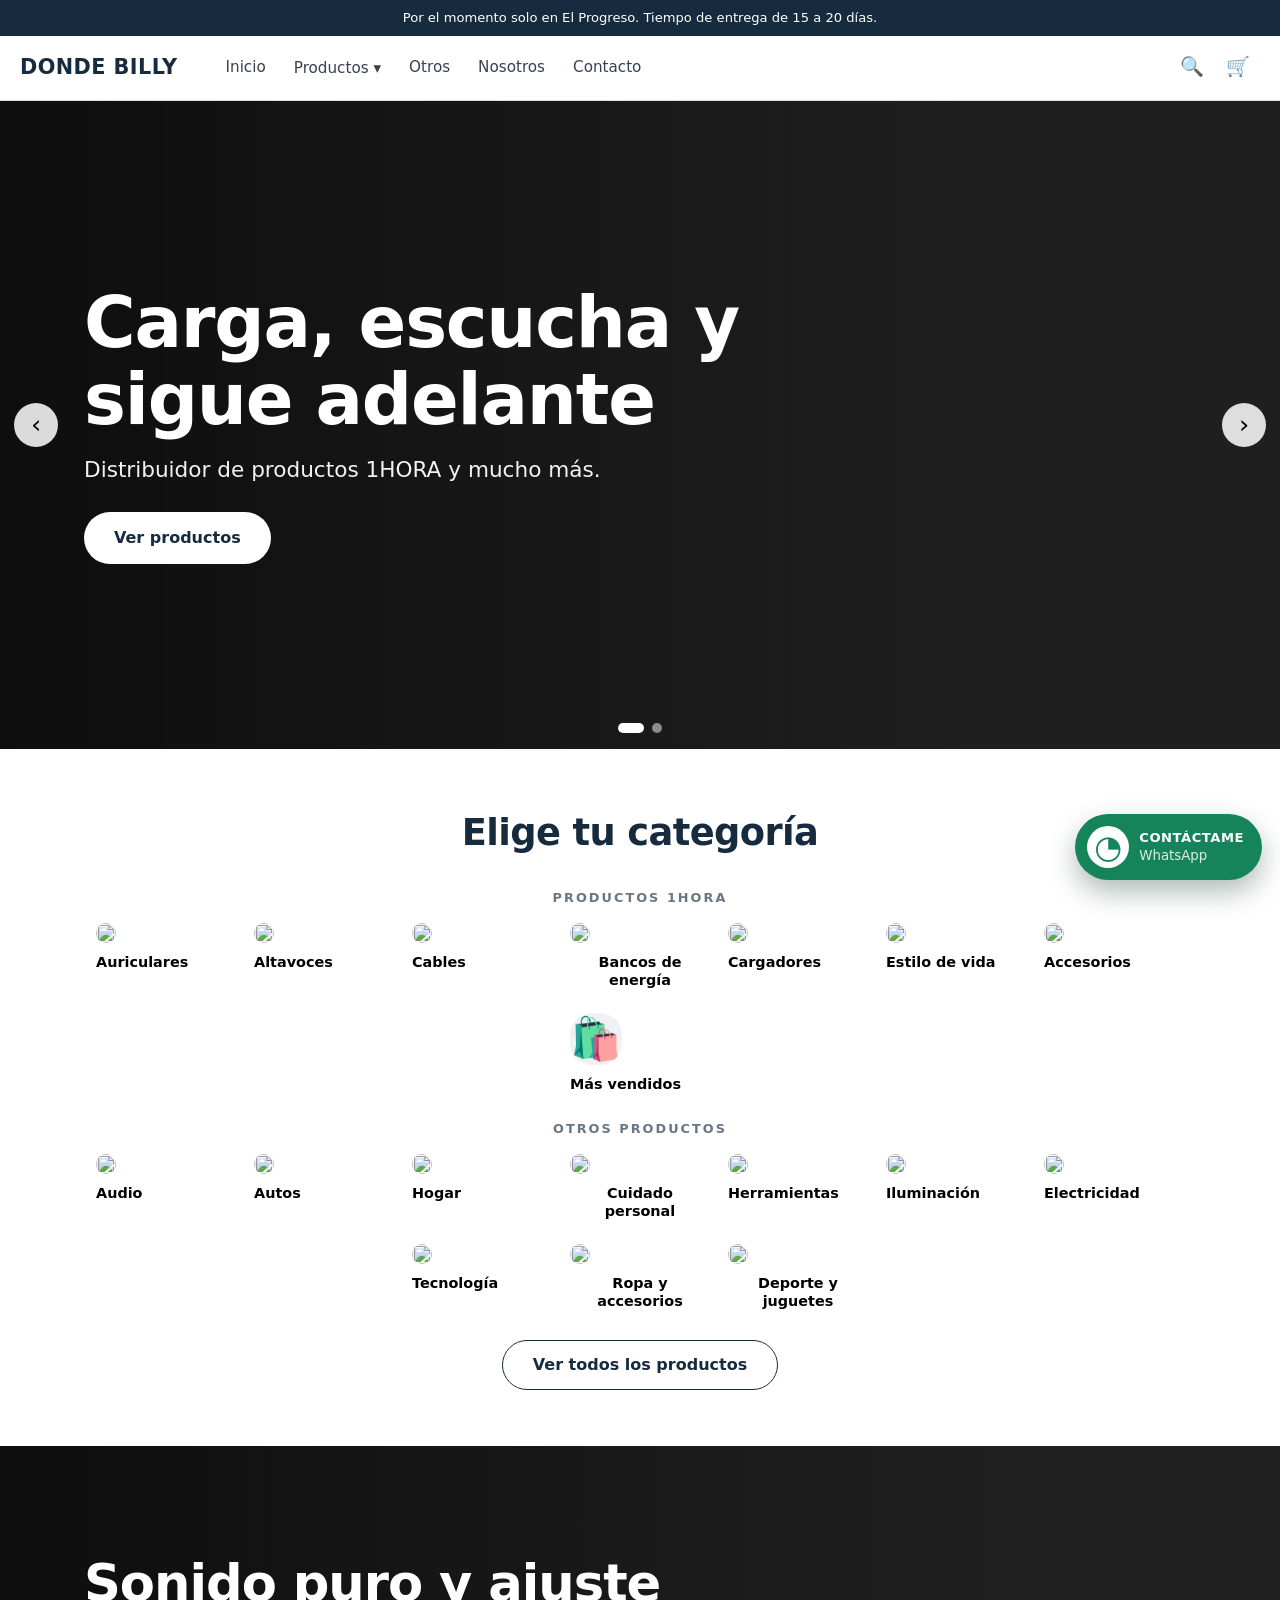
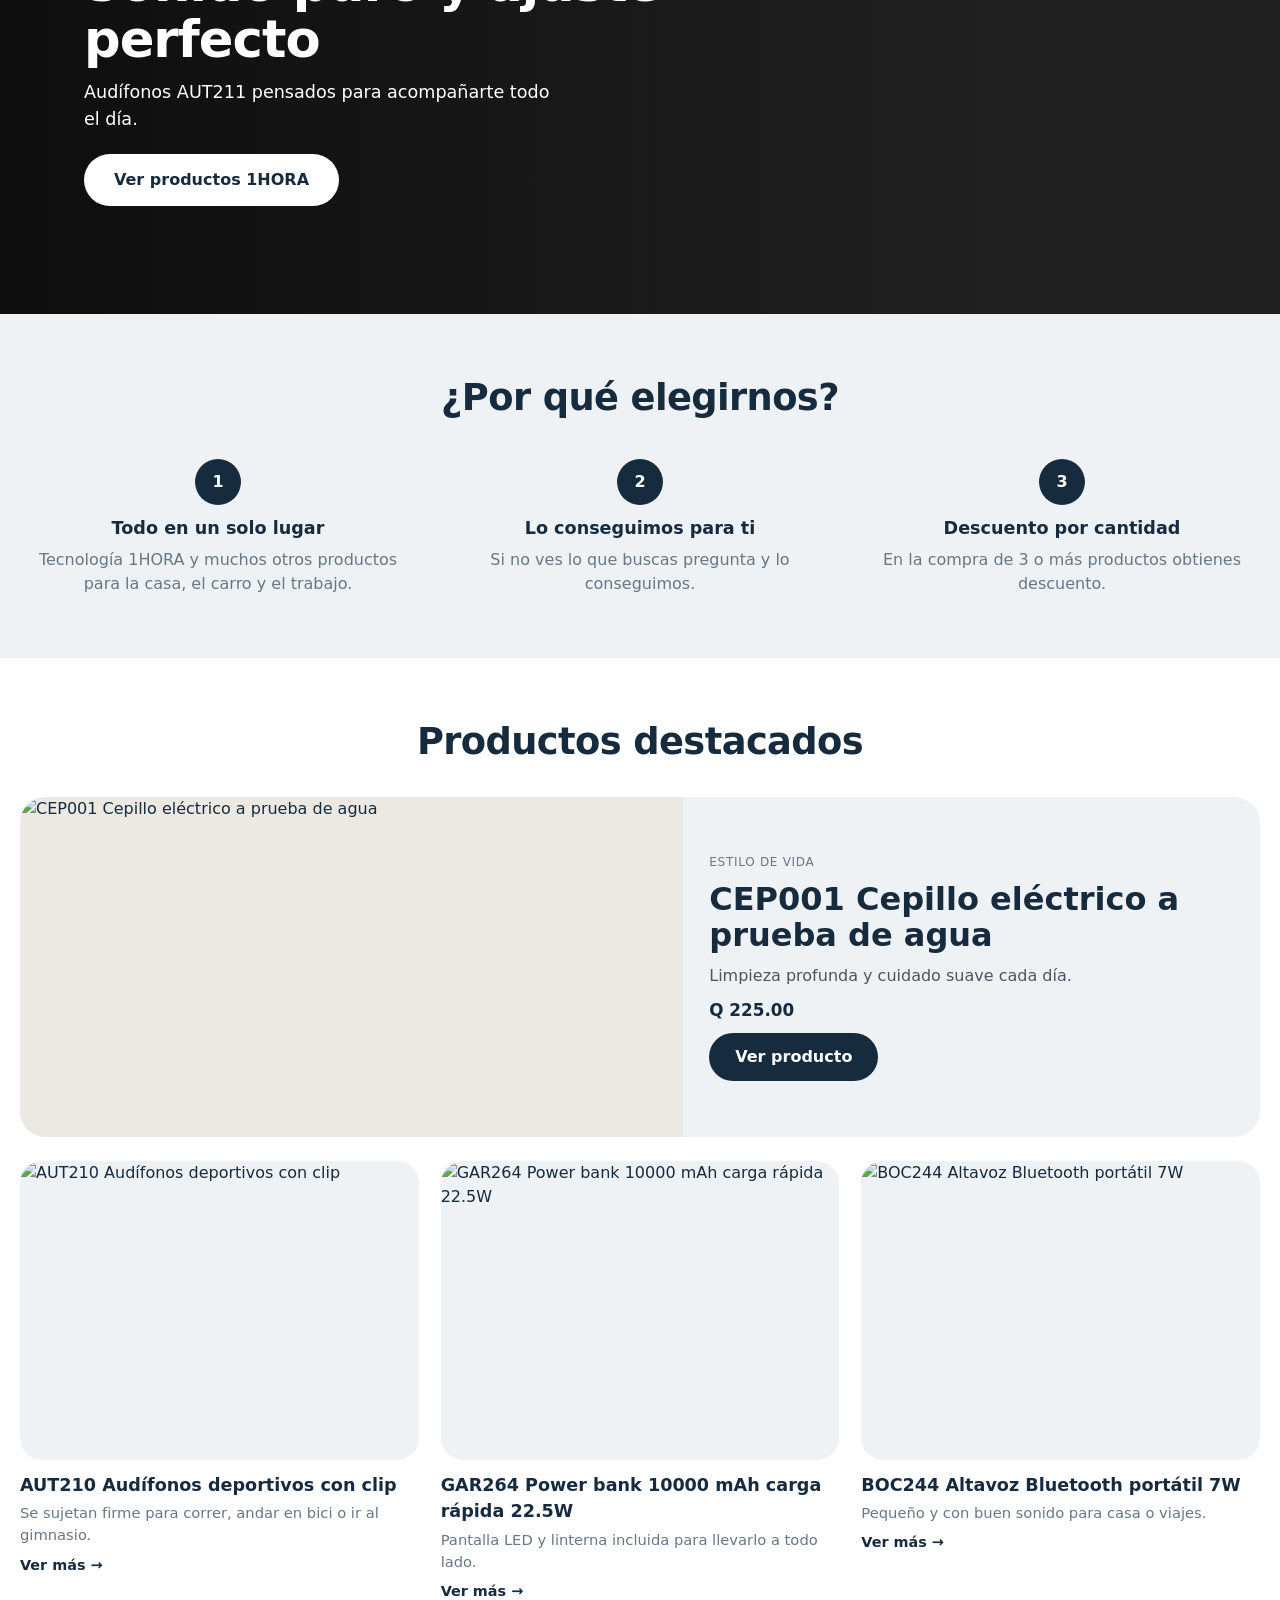
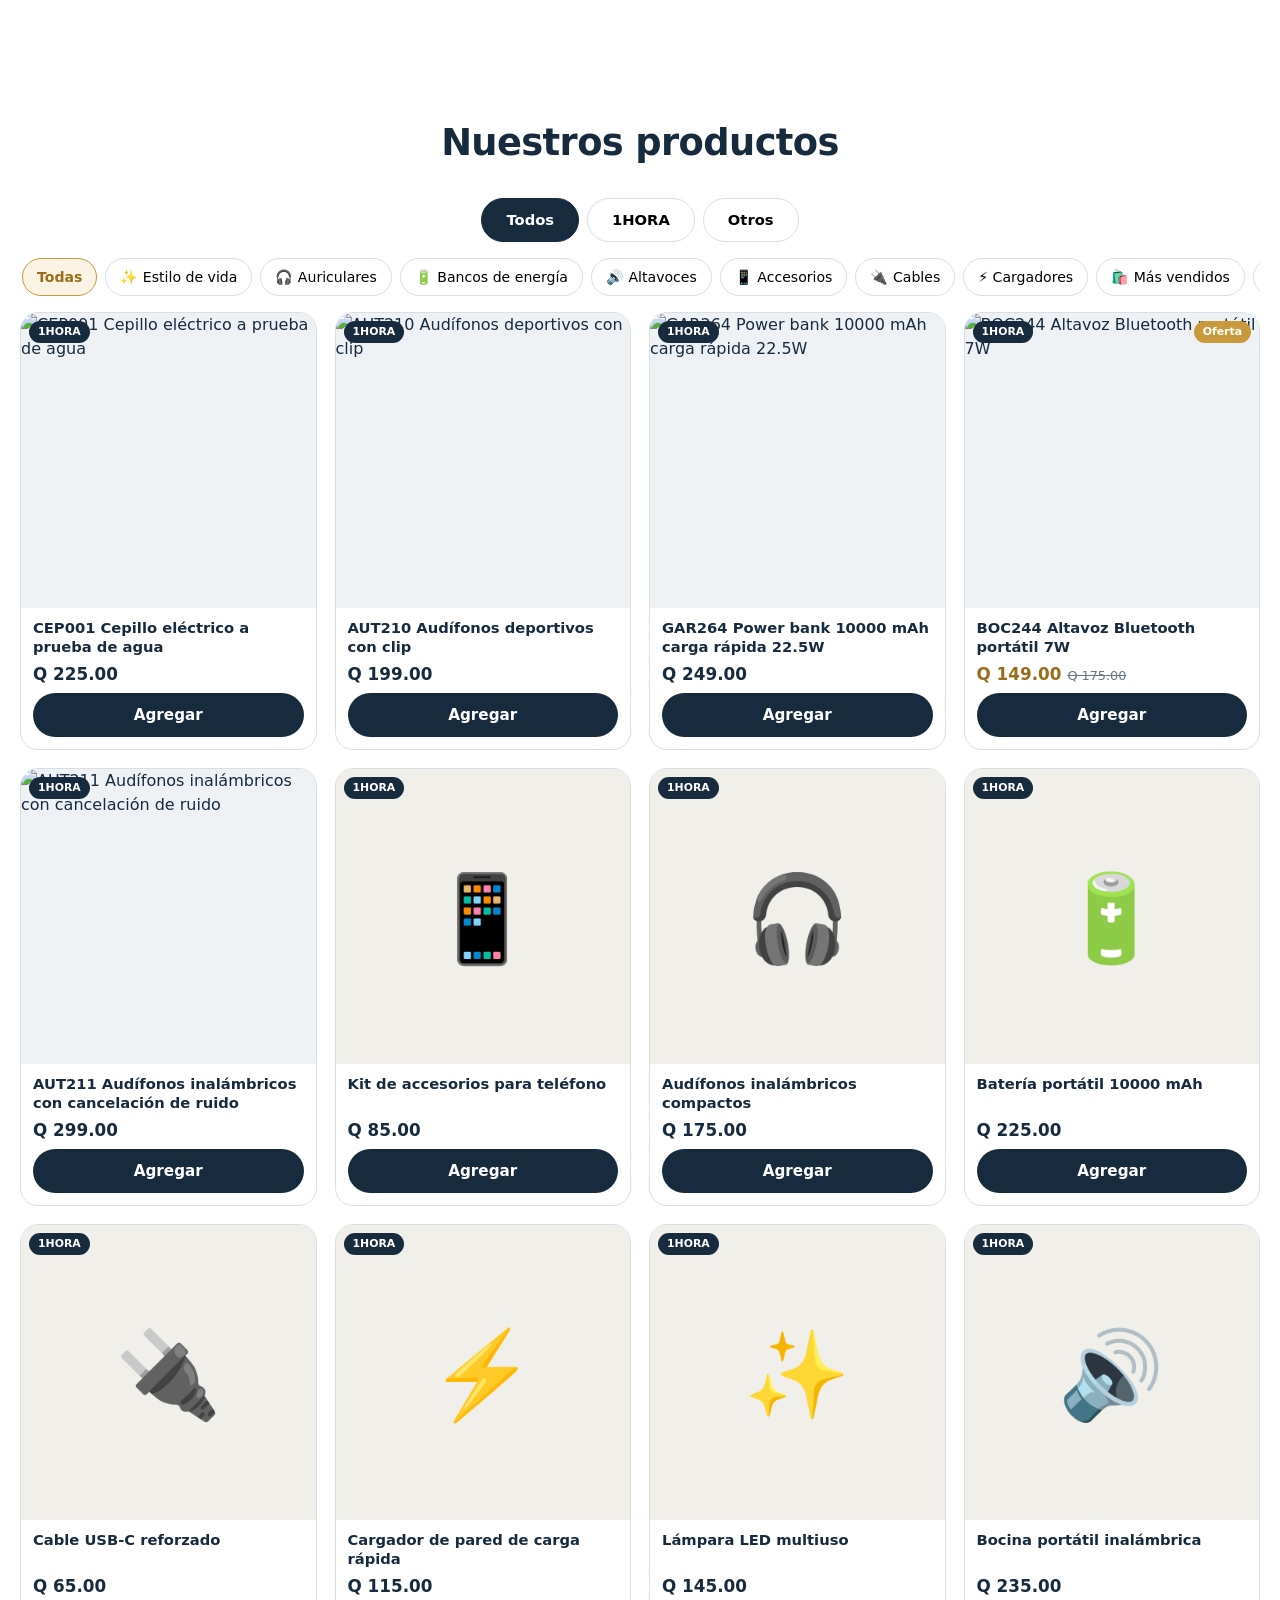
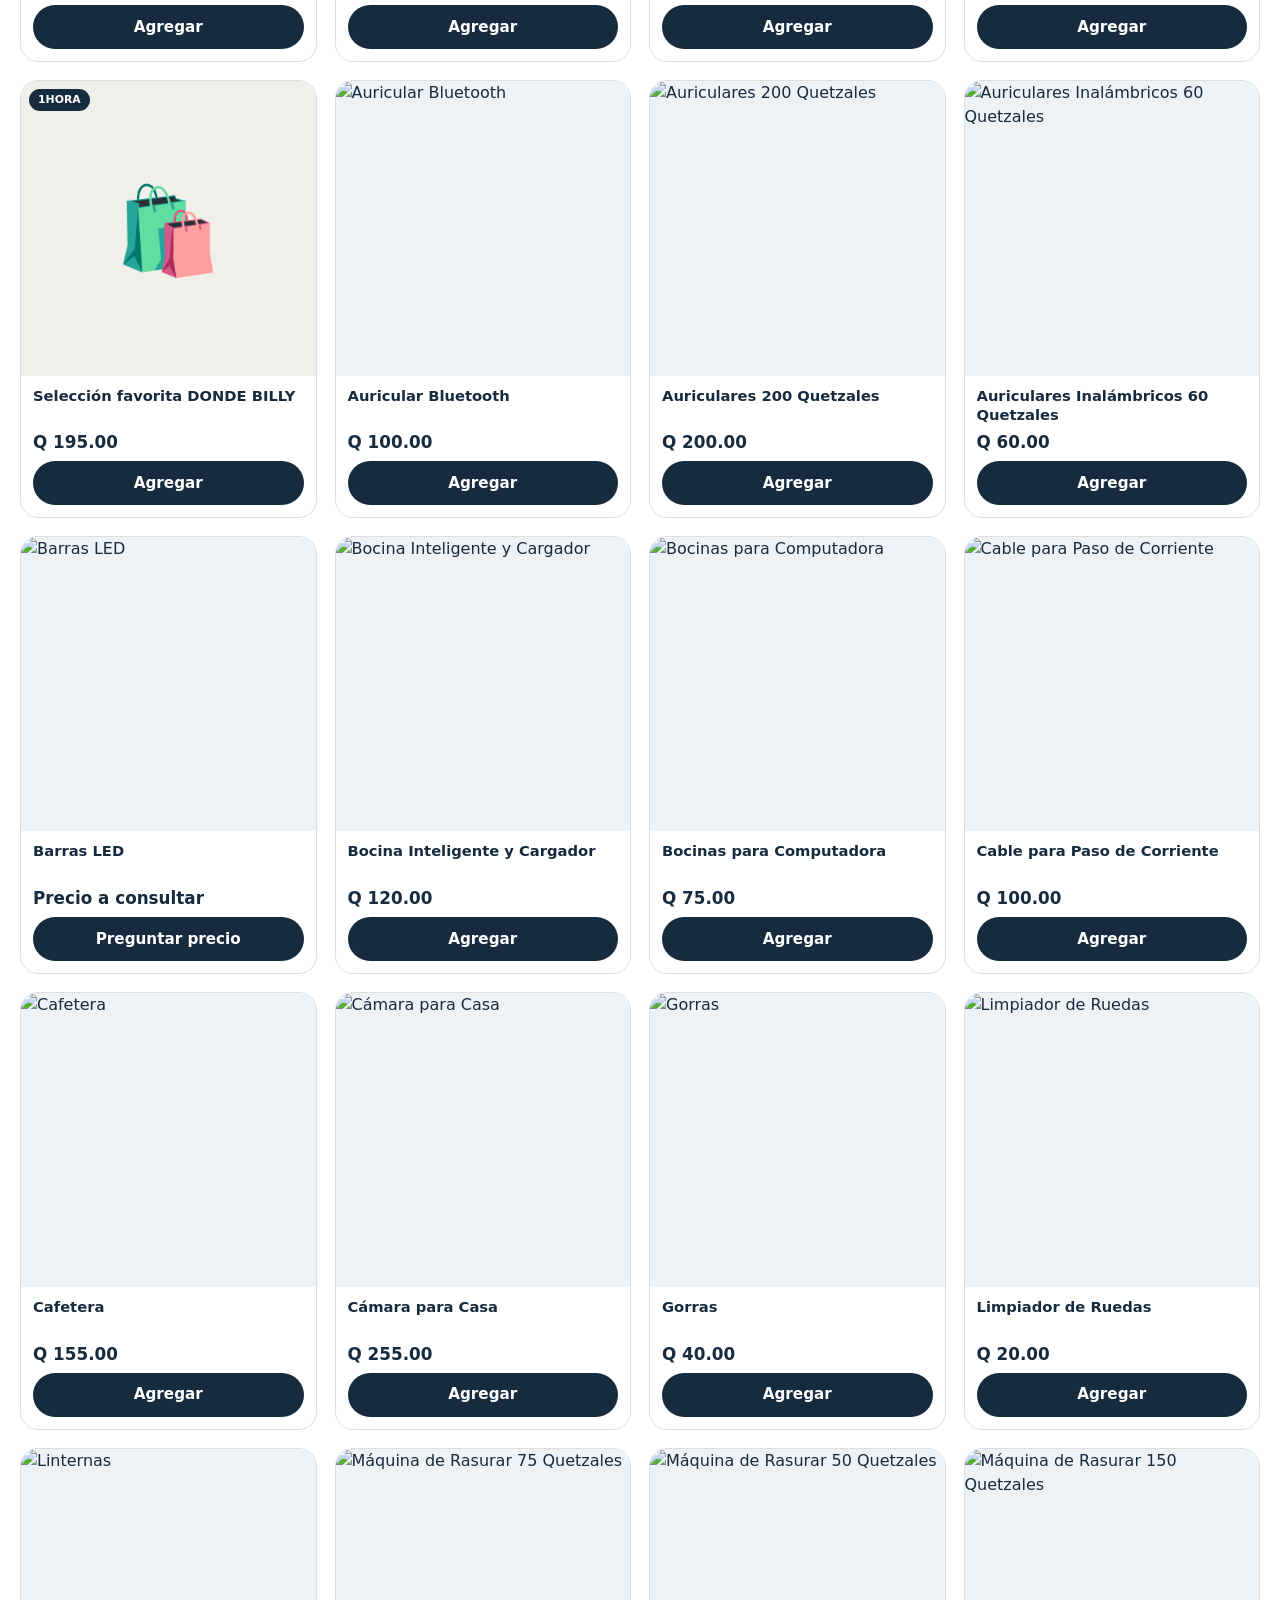
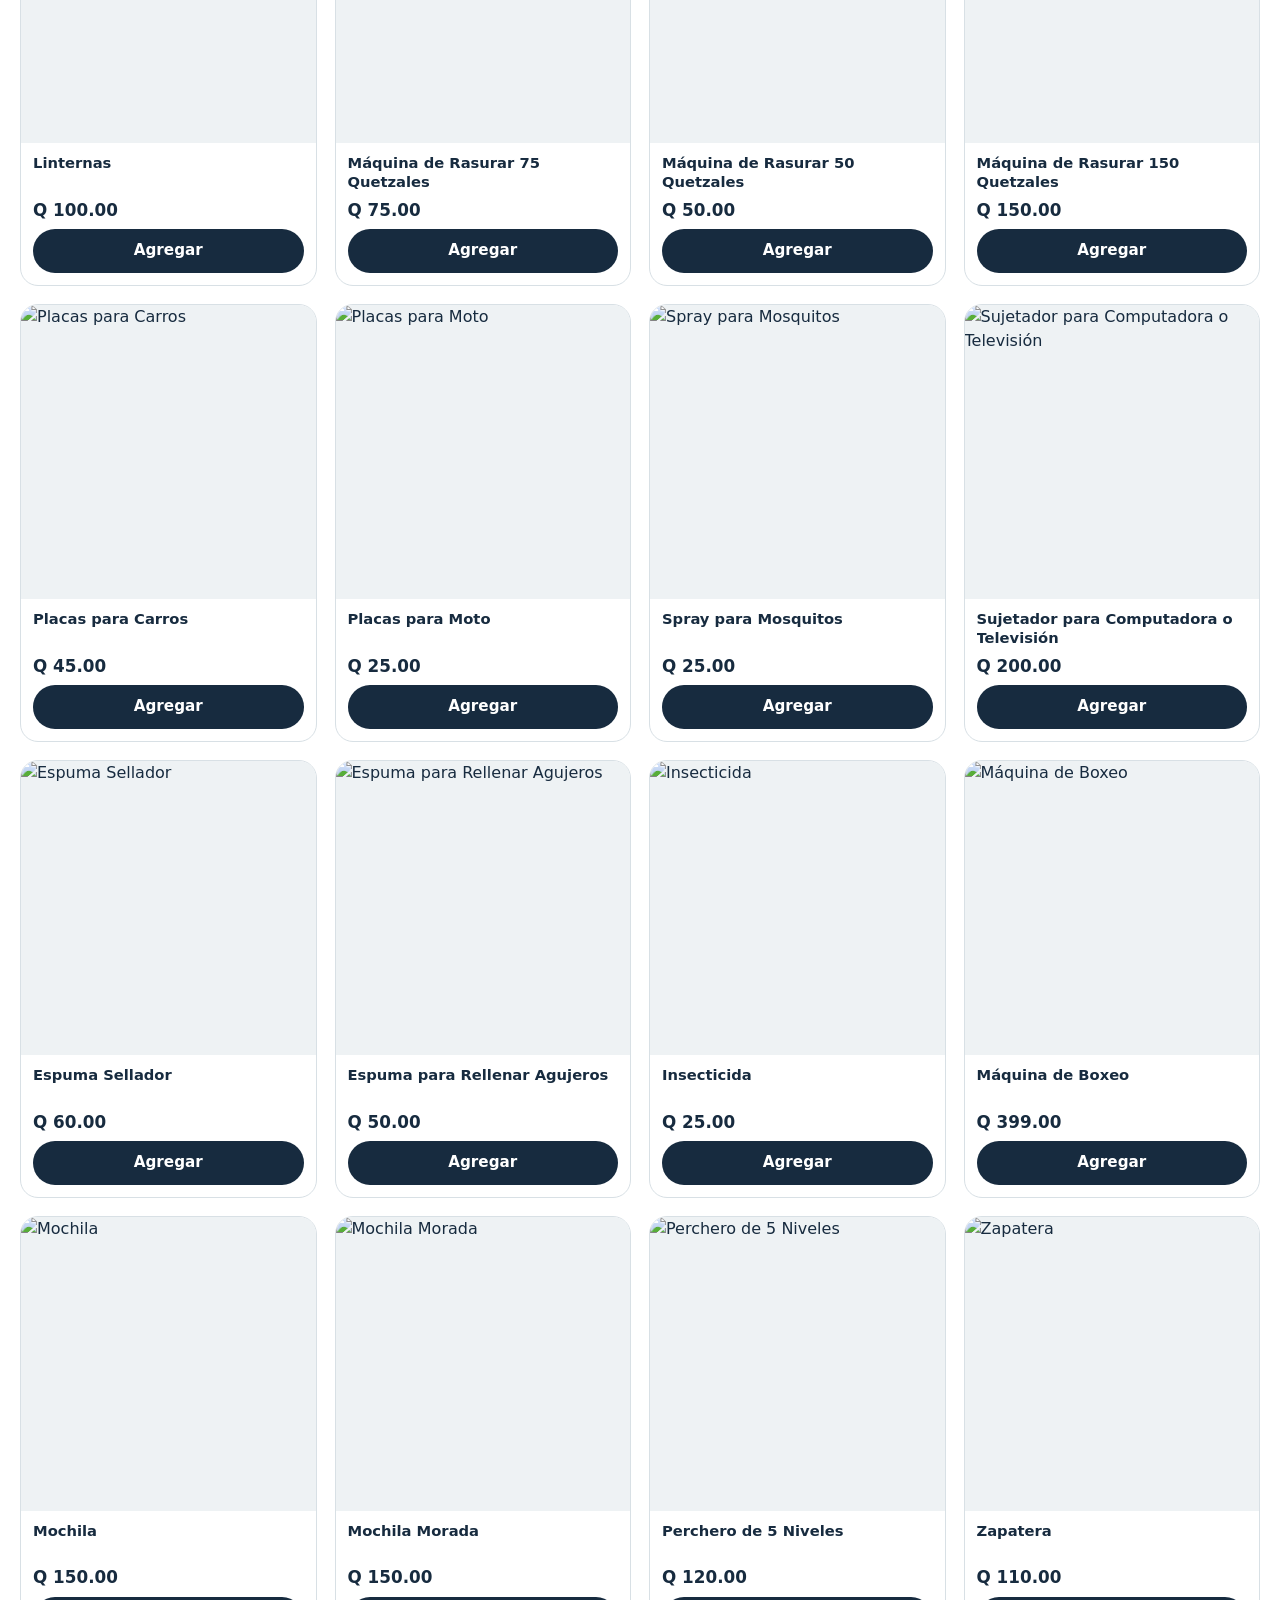
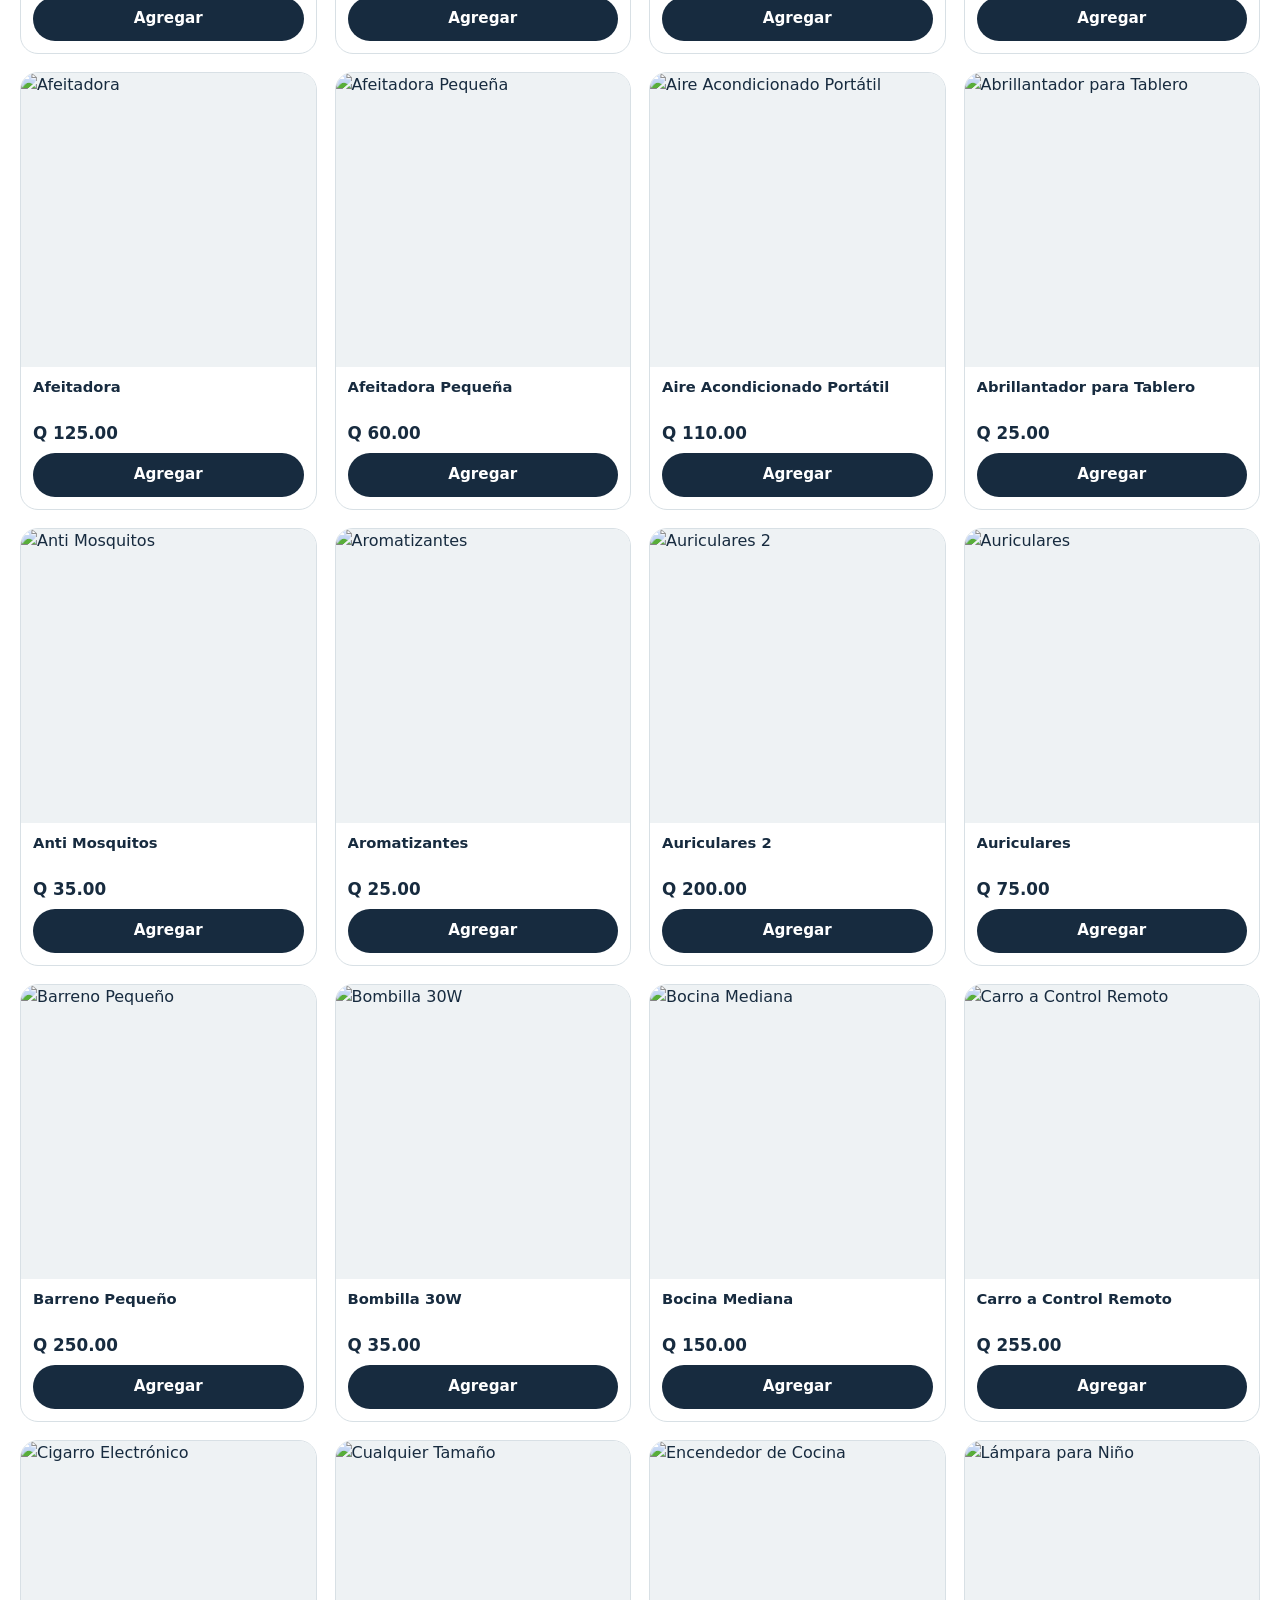
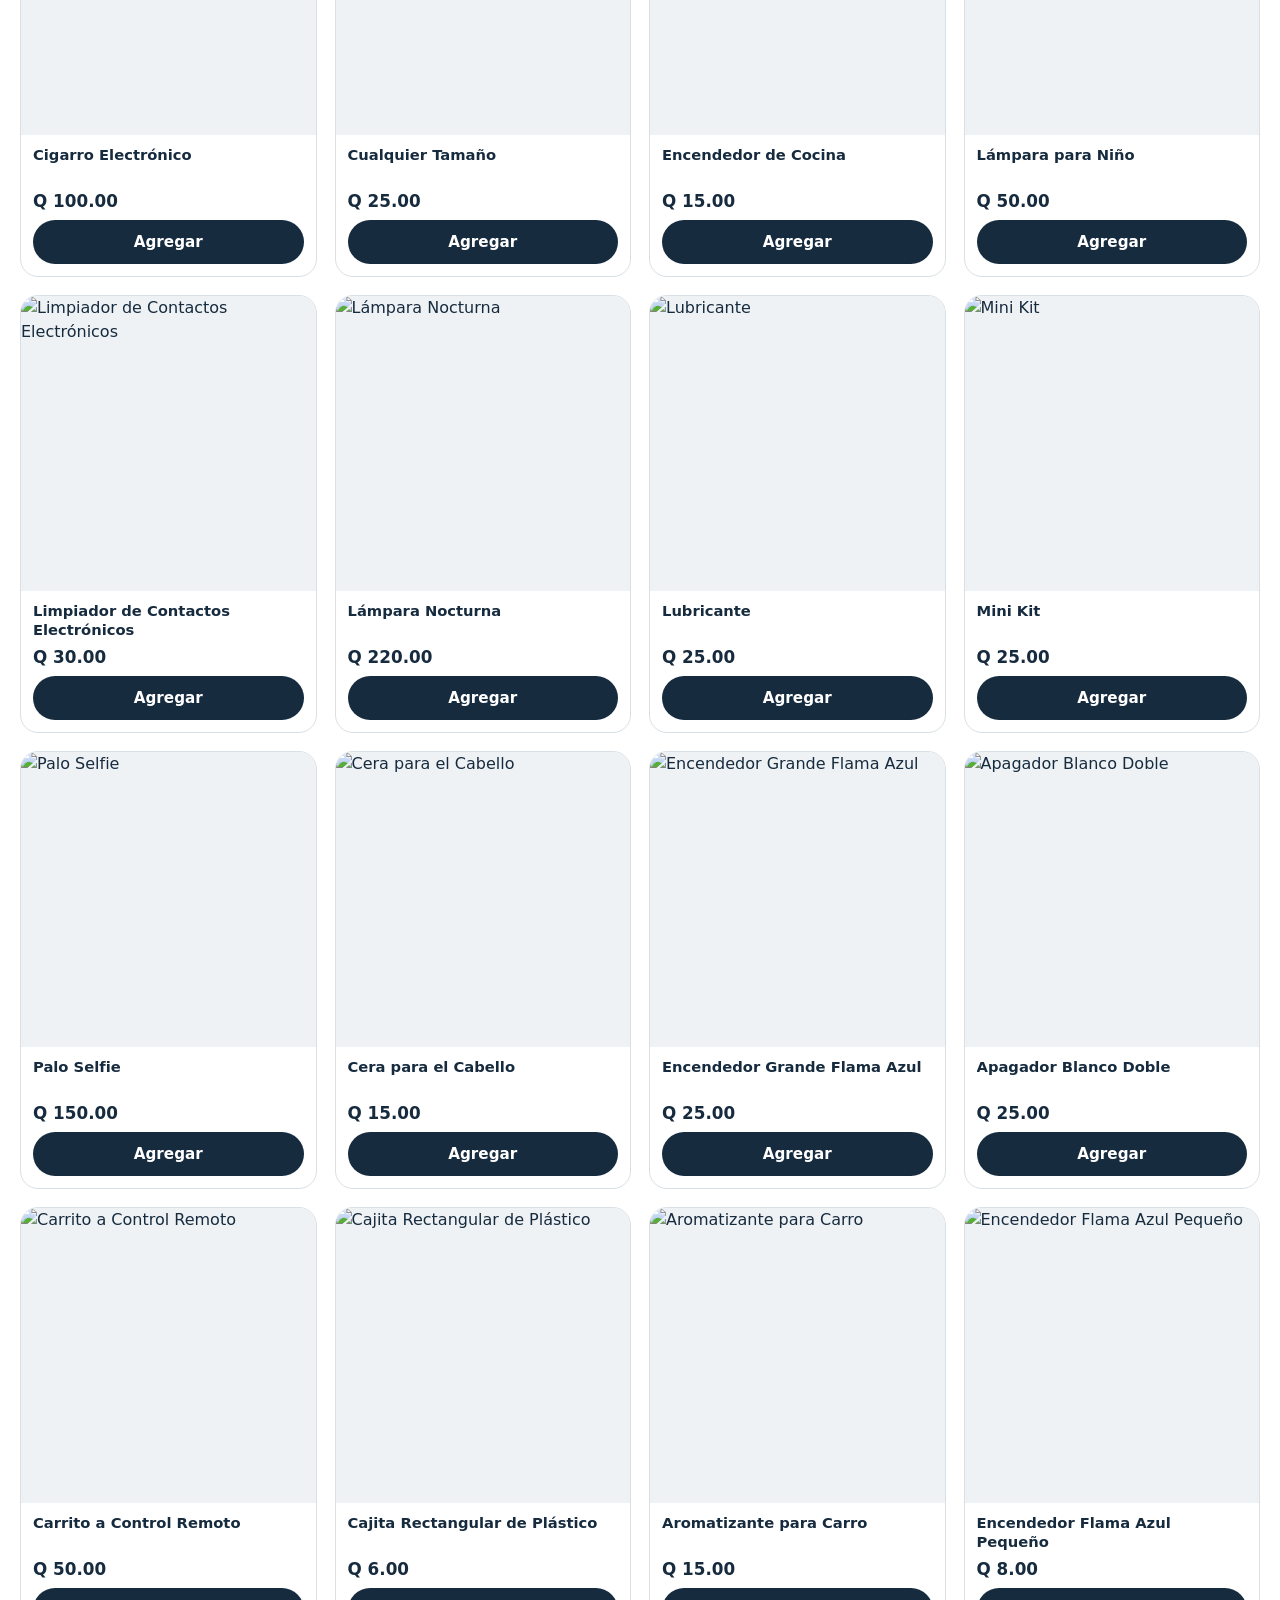
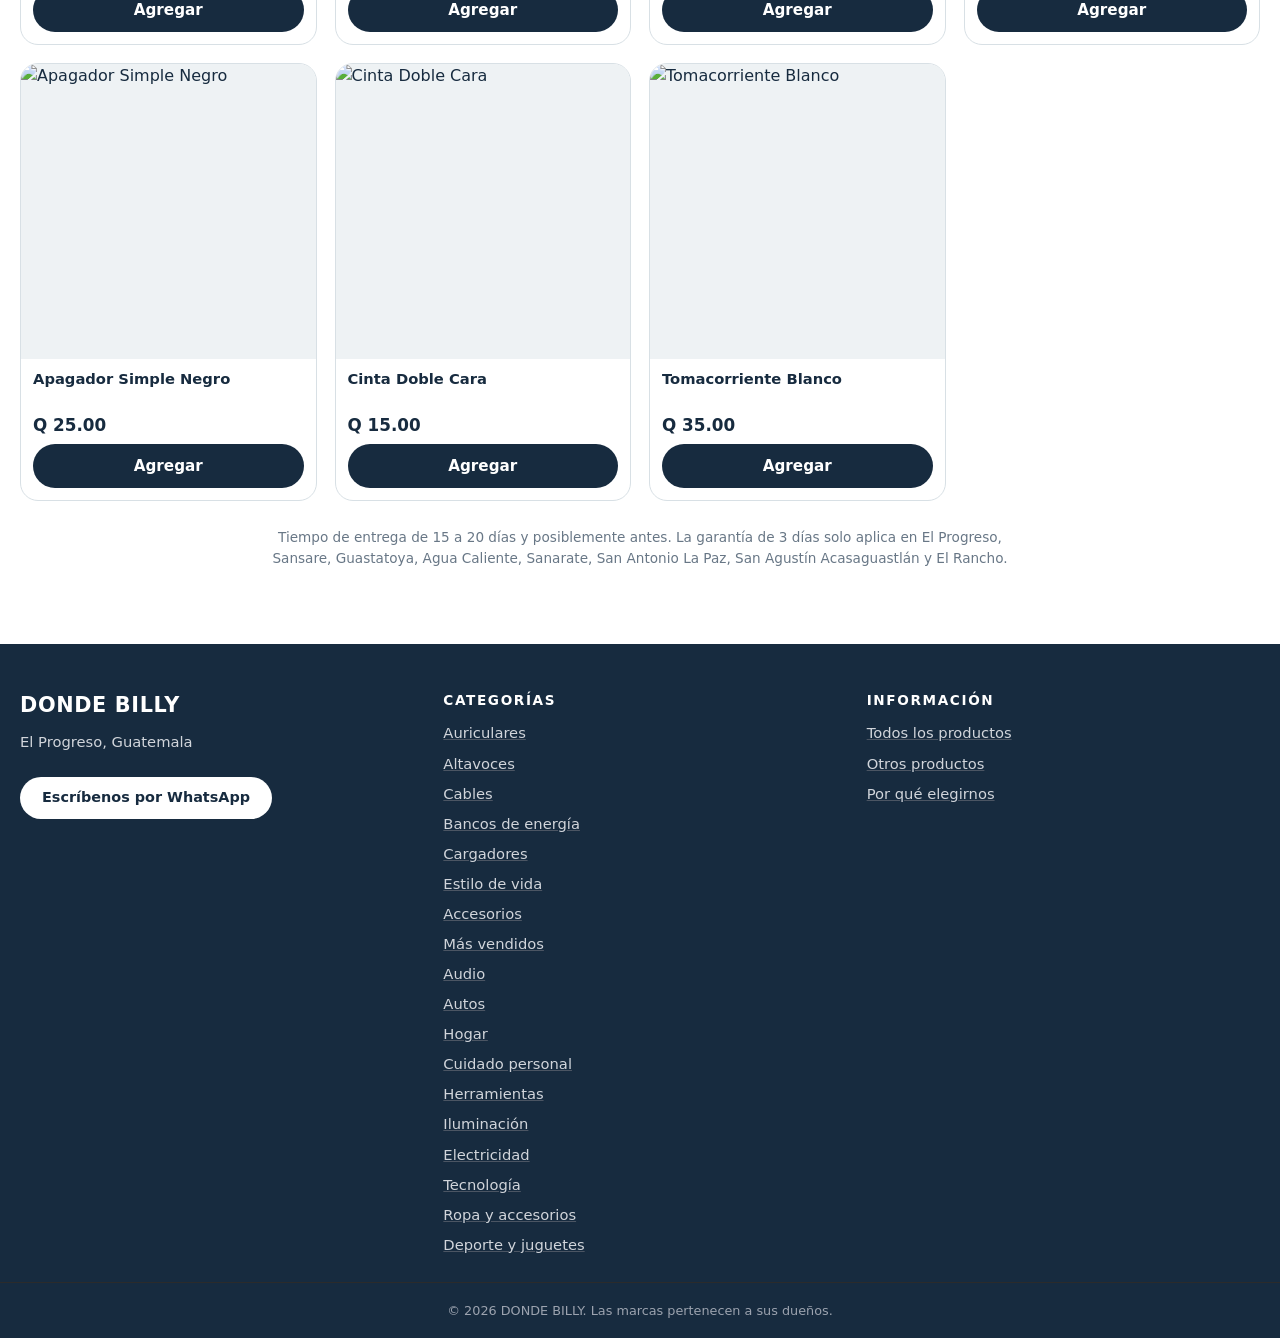
==== commit 62e5181d: "Modernize DONDE BILLY storefront Co-authored-by: Copilot <223556219+Copilot@users.noreply.github.com" ====
--- a/index.html
+++ b/index.html
@@ -3,8 +3,9 @@
 <head>
 <meta charset="UTF-8">
 <meta name="viewport" content="width=device-width, initial-scale=1, viewport-fit=cover">
-<meta name="theme-color" content="#111111">
-<title>Tienda</title>
+<!-- Cambio 2026-11-10 01:06:55 - Se actualizó la identidad visual de la tienda. -->
+<meta name="theme-color" content="#173b5f">
+<title>DONDE BILLY</title>
 <link rel="stylesheet" href="css/tienda.css">
 </head>
 <body class="tienda">
@@ -104,6 +105,12 @@
 
 <div id="fondo" class="fondo" data-cerrar></div>
 
+<!-- Cambio 2026-11-10 01:06:55 - Se agregó acceso flotante para contactar por WhatsApp. -->
+<a id="waFlotante" class="wa-flotante" href="#" target="_blank" rel="noopener" aria-label="Contactar por WhatsApp">
+  <span class="wa-icon" aria-hidden="true">◔</span>
+  <span><b>CONTÁCTAME</b><small>WhatsApp</small></span>
+</a>
+
 <section id="hojaCarrito" class="hoja lateral" aria-label="Tu pedido">
   <div class="hoja-cab"><h3>Tu pedido</h3><button class="x" data-cerrar aria-label="Cerrar">✕</button></div>
   <div id="carritoItems" class="hoja-cuerpo"></div>
--- a/css/tienda.css
+++ b/css/tienda.css
@@ -1,4 +1,5 @@
-:root{--ink:#111;--muted:#6b7280;--soft:#f6f5f2;--line:#e8e6e1;--accent:#ff6a13;--accent2:#e0560a;--accent-soft:#fff1e6;--ok:#16a34a}
+/* Cambio 2026-11-10 01:06:55 - Se aplicó la paleta azul metálico, dorado y gris perla. */
+:root{--ink:#172b3f;--muted:#687786;--soft:#eef2f4;--line:#d8e0e5;--accent:#c99a3b;--accent2:#9a6d18;--accent-soft:#fbf4e5;--ok:#16845b}
 *{box-sizing:border-box}
 html{scroll-behavior:smooth;-webkit-text-size-adjust:100%}
 body{margin:0;font-family:system-ui,-apple-system,"Segoe UI",Roboto,sans-serif;font-size:16px;color:var(--ink);background:#fff;line-height:1.5;-webkit-tap-highlight-color:transparent}
@@ -18,6 +19,8 @@
 .btn.wa{background:#25a244}
 .btn.wa:hover{background:#1f8a39}
 .btn[disabled]{background:#e5e1da;color:#8a8479;cursor:not-allowed}
+/* Cambio 2026-11-10 01:06:55 - Se reforzó el aviso rojo del estado AGOTADO en las tarjetas. */
+.btn.agotado-accion{background:#fff0f0;color:#c62828;border:1px solid #ef9a9a}
 .btn-claro{display:inline-block;background:#fff;color:var(--ink);padding:14px 30px;border-radius:999px;font-weight:700}
 .btn-claro:hover{background:#f1f1f1}
 .btn-claro.peq-btn{padding:10px 22px;margin-top:14px;font-size:.9rem}
@@ -54,7 +57,7 @@
 /* portada */
 .portada{position:relative;height:clamp(400px,72vh,740px);background:#222;overflow:hidden}
 .slide{position:absolute;inset:0;background-size:cover;background-position:center;background-color:#222;opacity:0;transition:opacity .7s;display:flex;align-items:center;pointer-events:none}
-.slide.sin-img{background-image:linear-gradient(135deg,#ff6a13,#1f2937)}
+.slide.sin-img{background-image:linear-gradient(135deg,#173b5f,#c99a3b)}
 .slide.on{opacity:1;pointer-events:auto}
 .slide::before{content:"";position:absolute;inset:0;background:linear-gradient(90deg,rgba(0,0,0,.6),rgba(0,0,0,.1) 75%)}
 .slide-in{position:relative;max-width:1280px;margin:0 auto;padding:0 24px;width:100%;color:#fff}
@@ -123,7 +126,8 @@
 .sello{position:absolute;top:8px;padding:3px 9px;border-radius:999px;font-size:.68rem;font-weight:800;color:#fff}
 .sello.s1h{left:8px;background:var(--ink)}
 .sello.of{right:8px;background:var(--accent)}
-.sello.ag{right:8px;background:#6b7280}
+/* Cambio 2026-11-10 01:06:55 - El estado agotado ahora se muestra en rojo para mayor visibilidad. */
+.sello.ag{right:8px;background:#c62828}
 .cuerpo{padding:10px 12px 12px;display:flex;flex-direction:column;gap:6px;flex:1}
 .card h3{margin:0;font-size:.92rem;line-height:1.3;cursor:pointer;display:-webkit-box;-webkit-line-clamp:2;-webkit-box-orient:vertical;overflow:hidden;min-height:2.6em}
 .precio{display:flex;align-items:baseline;gap:6px;flex-wrap:wrap}
@@ -149,6 +153,14 @@
 .pie-redes a,.pie-lista a{text-decoration:underline;text-decoration-color:#4b5563}
 .pie-lista{display:flex;flex-direction:column;gap:8px;font-size:.92rem}
 .copy{border-top:1px solid #2b2b2b;text-align:center;padding:18px 20px;font-size:.8rem;color:#9ca3af}
+
+/* Cambio 2026-11-10 01:06:55 - Se agregó el botón flotante grande de contacto por WhatsApp. */
+.wa-flotante{position:fixed;right:18px;bottom:20px;z-index:24;display:flex;align-items:center;gap:10px;padding:12px 18px 12px 12px;border-radius:999px;background:#16845b;color:#fff;box-shadow:0 12px 28px rgba(9,43,32,.32);transition:transform .2s,box-shadow .2s}
+.wa-flotante:hover{color:#fff;transform:translateY(-3px);box-shadow:0 16px 34px rgba(9,43,32,.42)}
+.wa-flotante b,.wa-flotante small{display:block;line-height:1.05}
+.wa-flotante b{font-size:.82rem;letter-spacing:.04em}
+.wa-flotante small{margin-top:4px;opacity:.85}
+.wa-icon{display:grid;place-items:center;width:42px;height:42px;border-radius:50%;background:#fff;color:#16845b;font-size:2rem;font-weight:900;line-height:1}
 
 /* barra del pedido */
 .barra-carrito{position:fixed;left:12px;right:12px;bottom:calc(12px + env(safe-area-inset-bottom));max-width:620px;margin:0 auto;background:var(--ink);color:#fff;border-radius:22px;padding:10px 10px 10px 18px;display:flex;align-items:center;justify-content:space-between;gap:12px;box-shadow:0 10px 30px rgba(0,0,0,.3);z-index:25;transition:transform .2s}
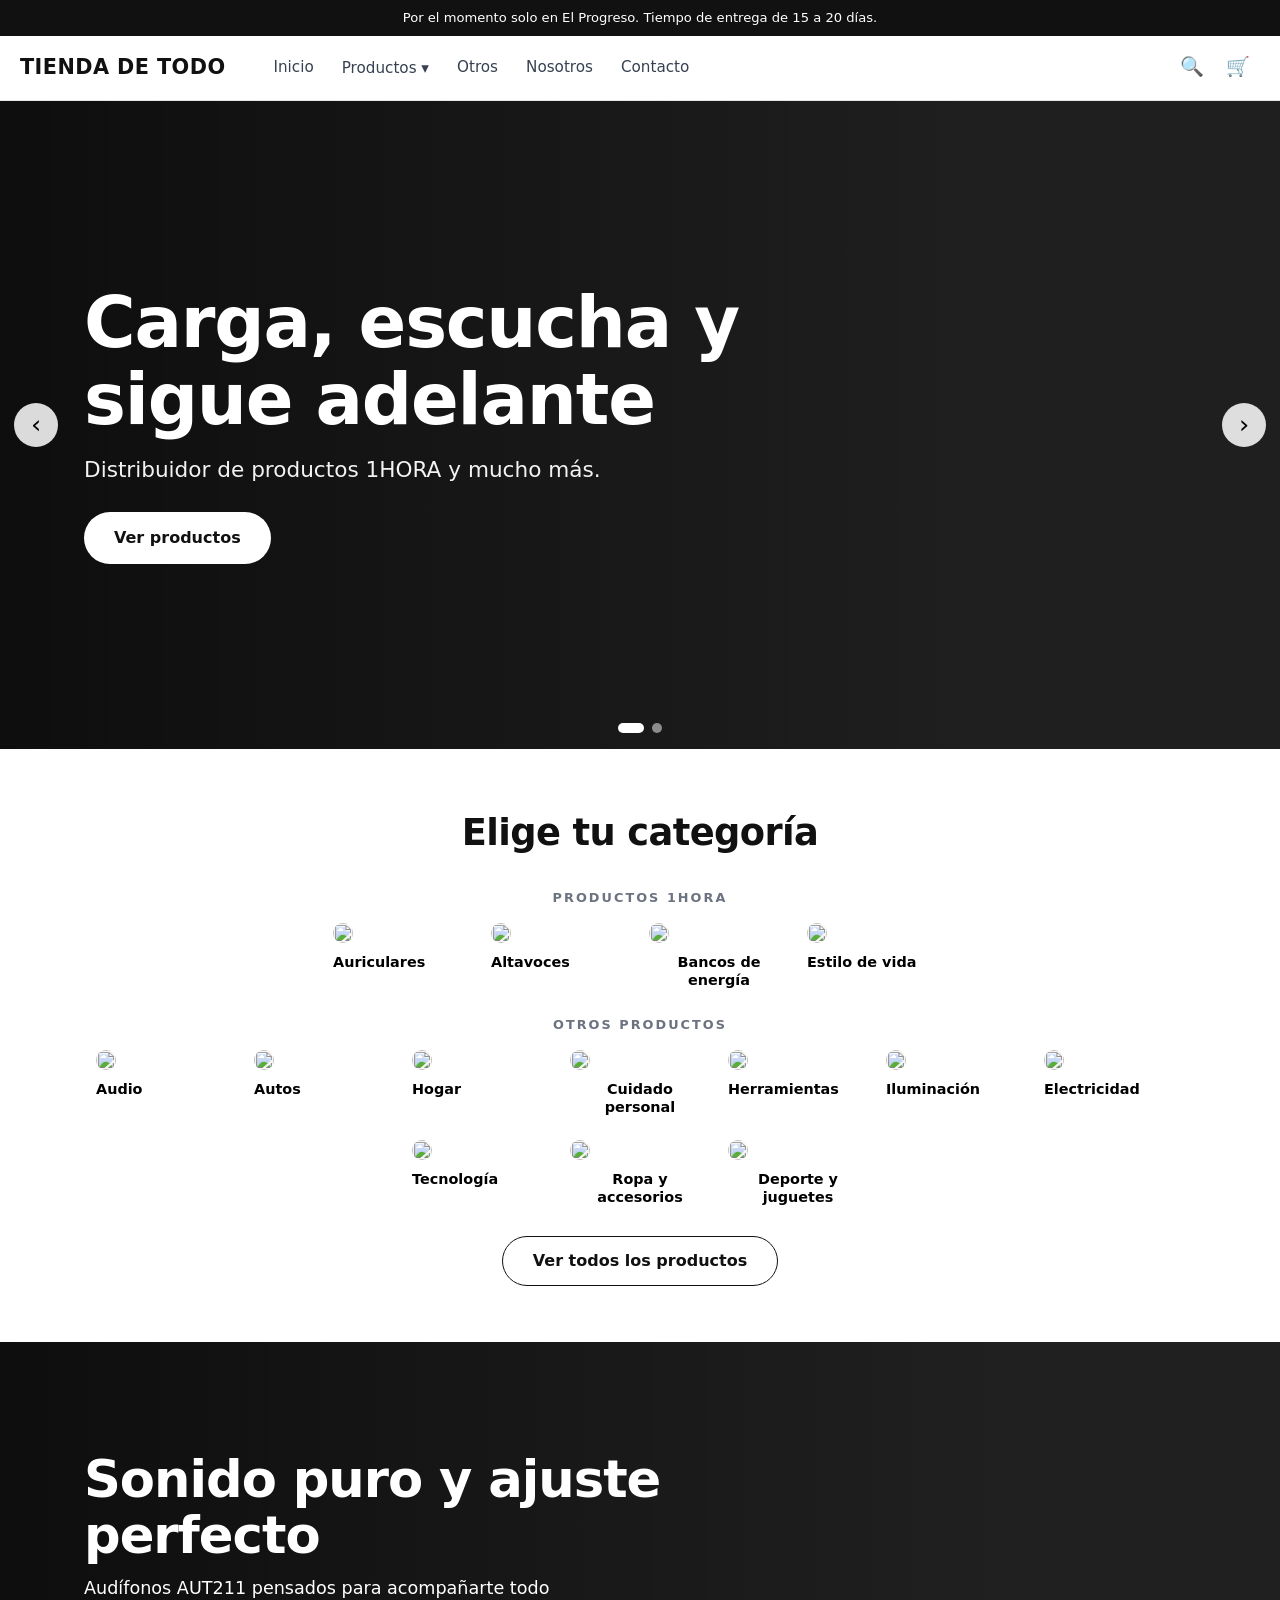
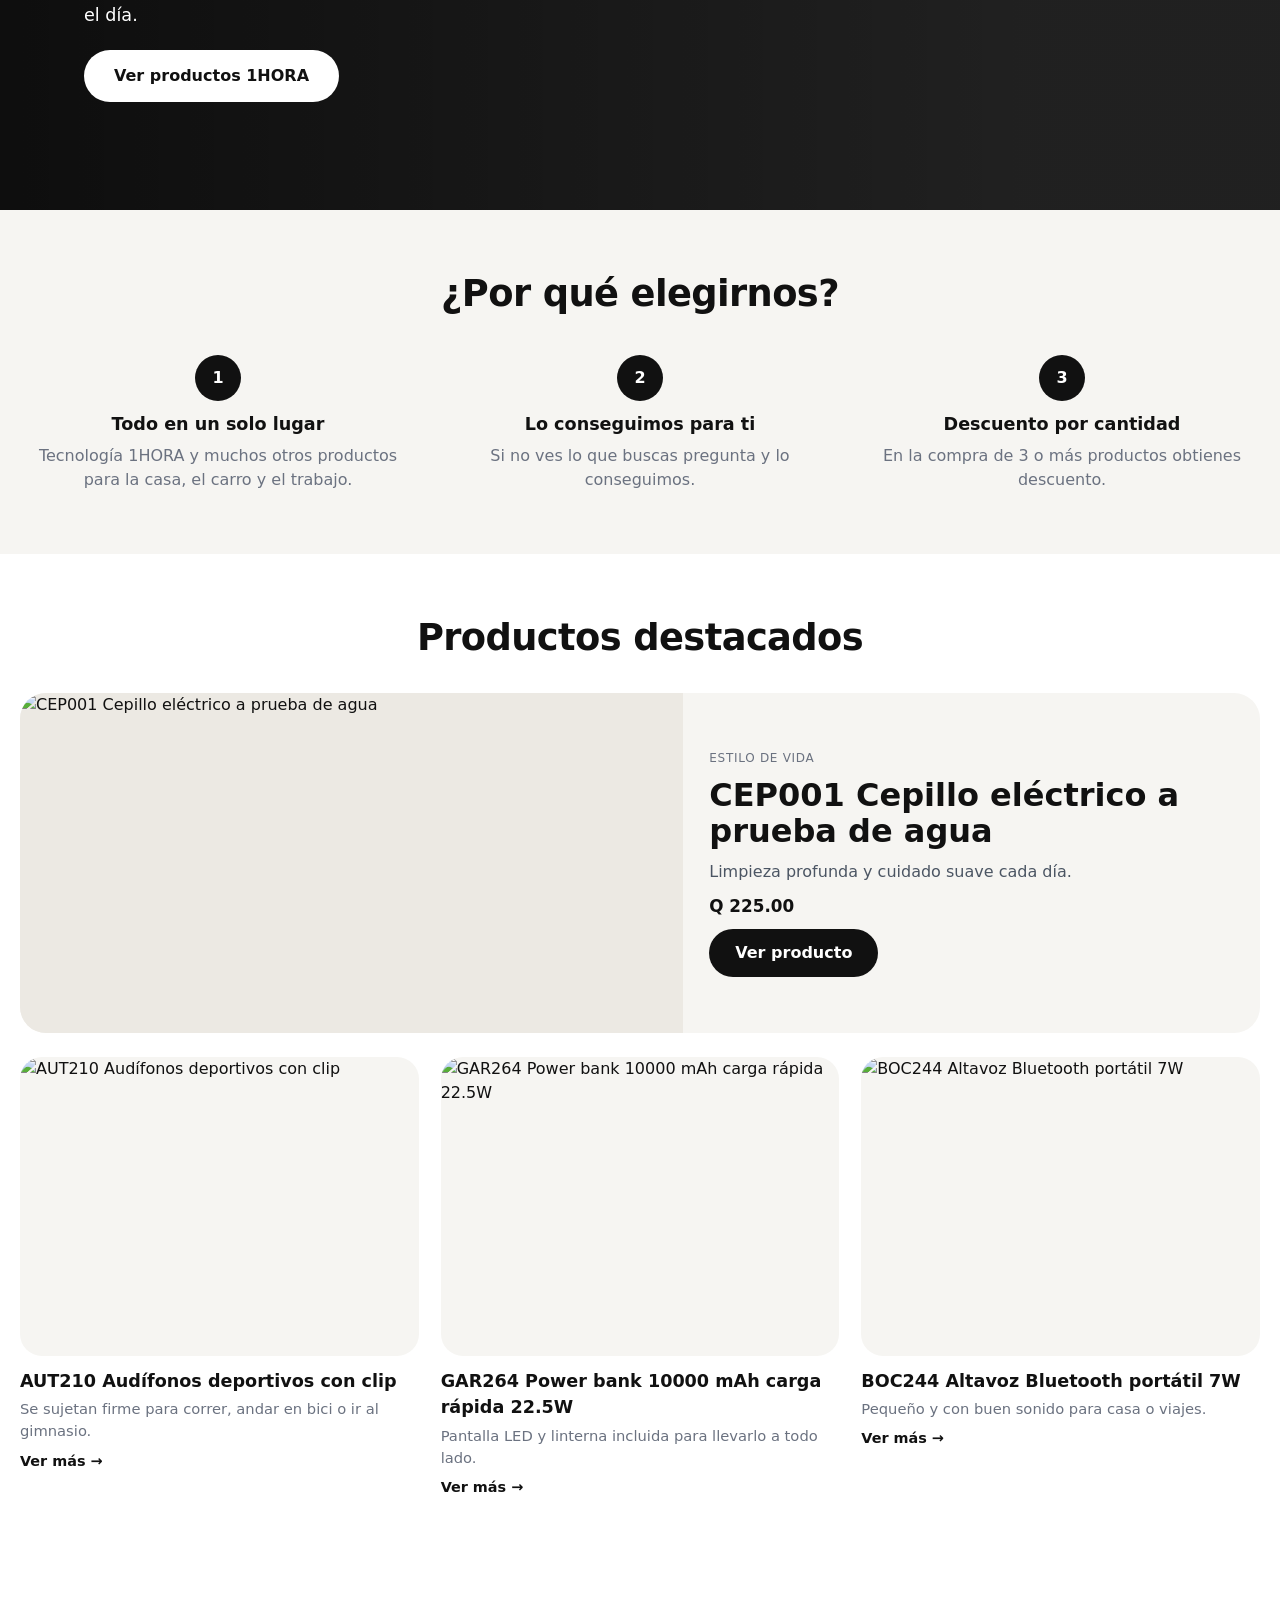
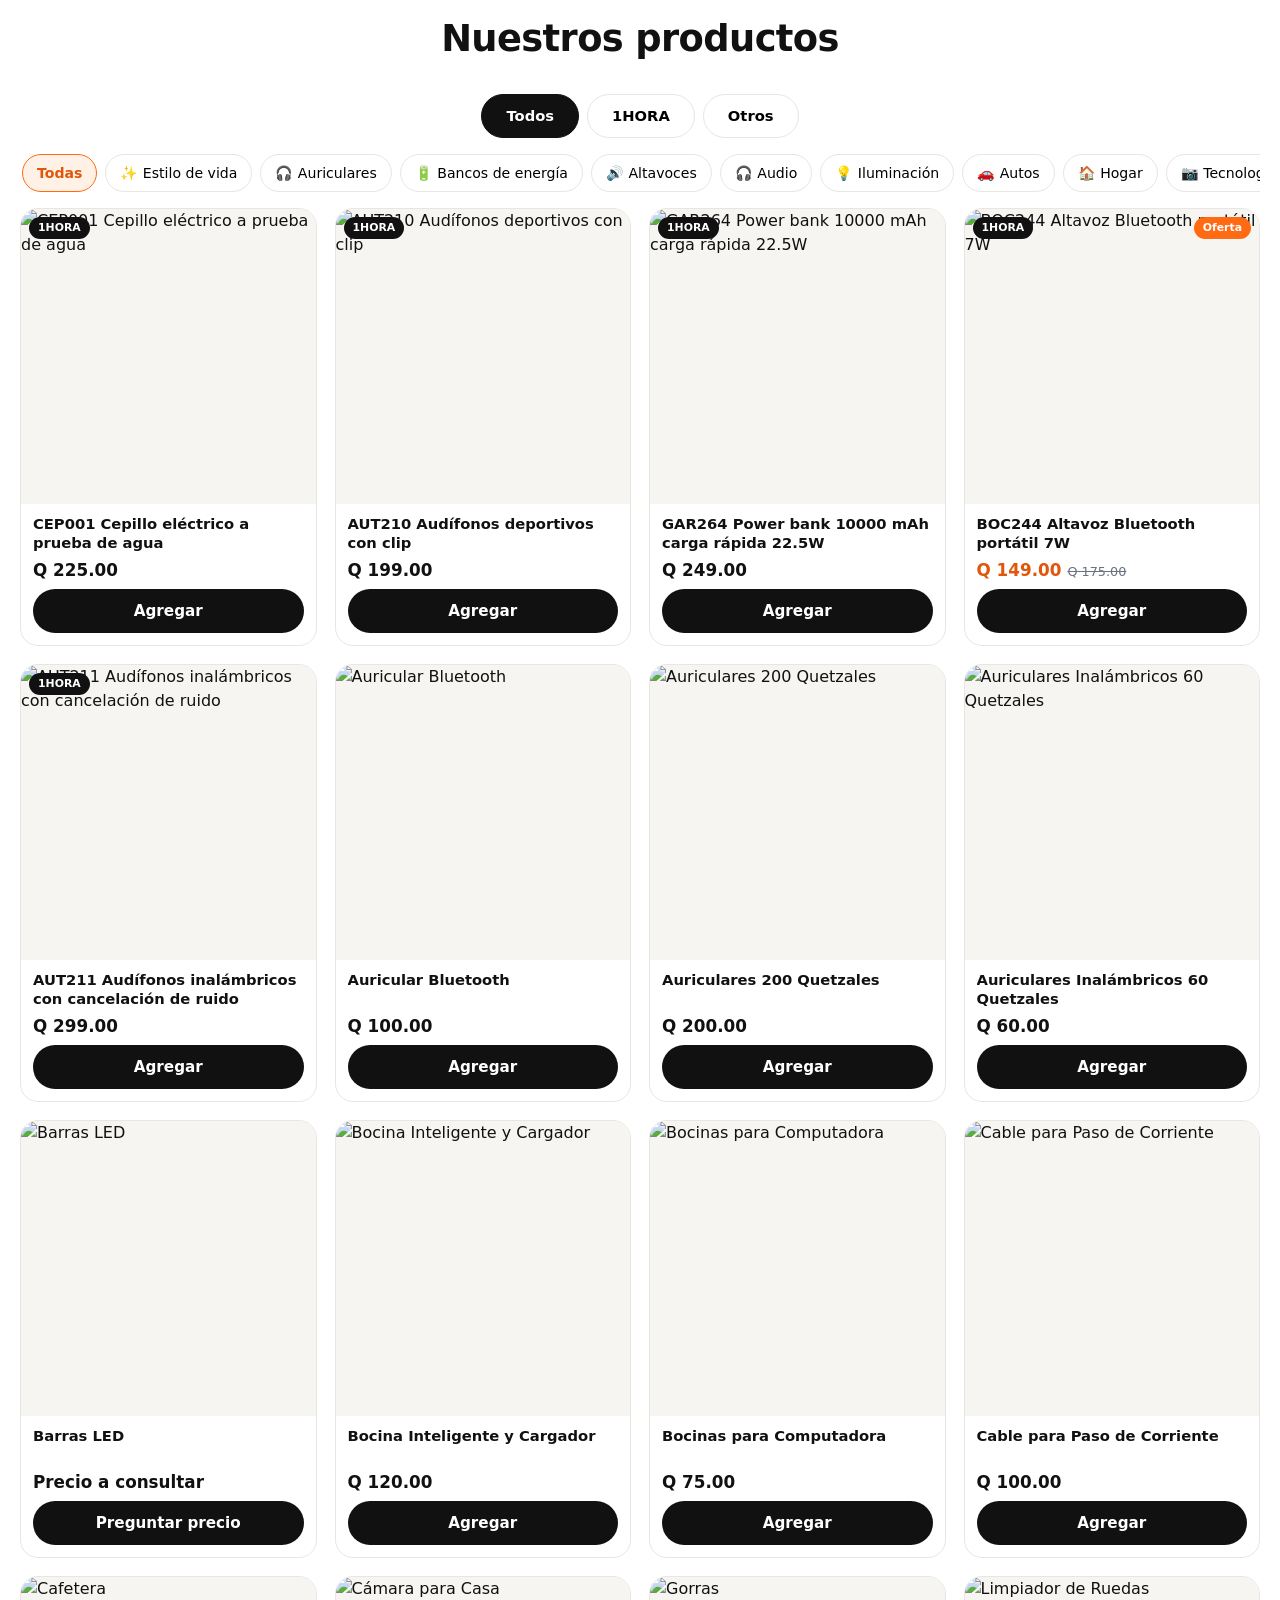
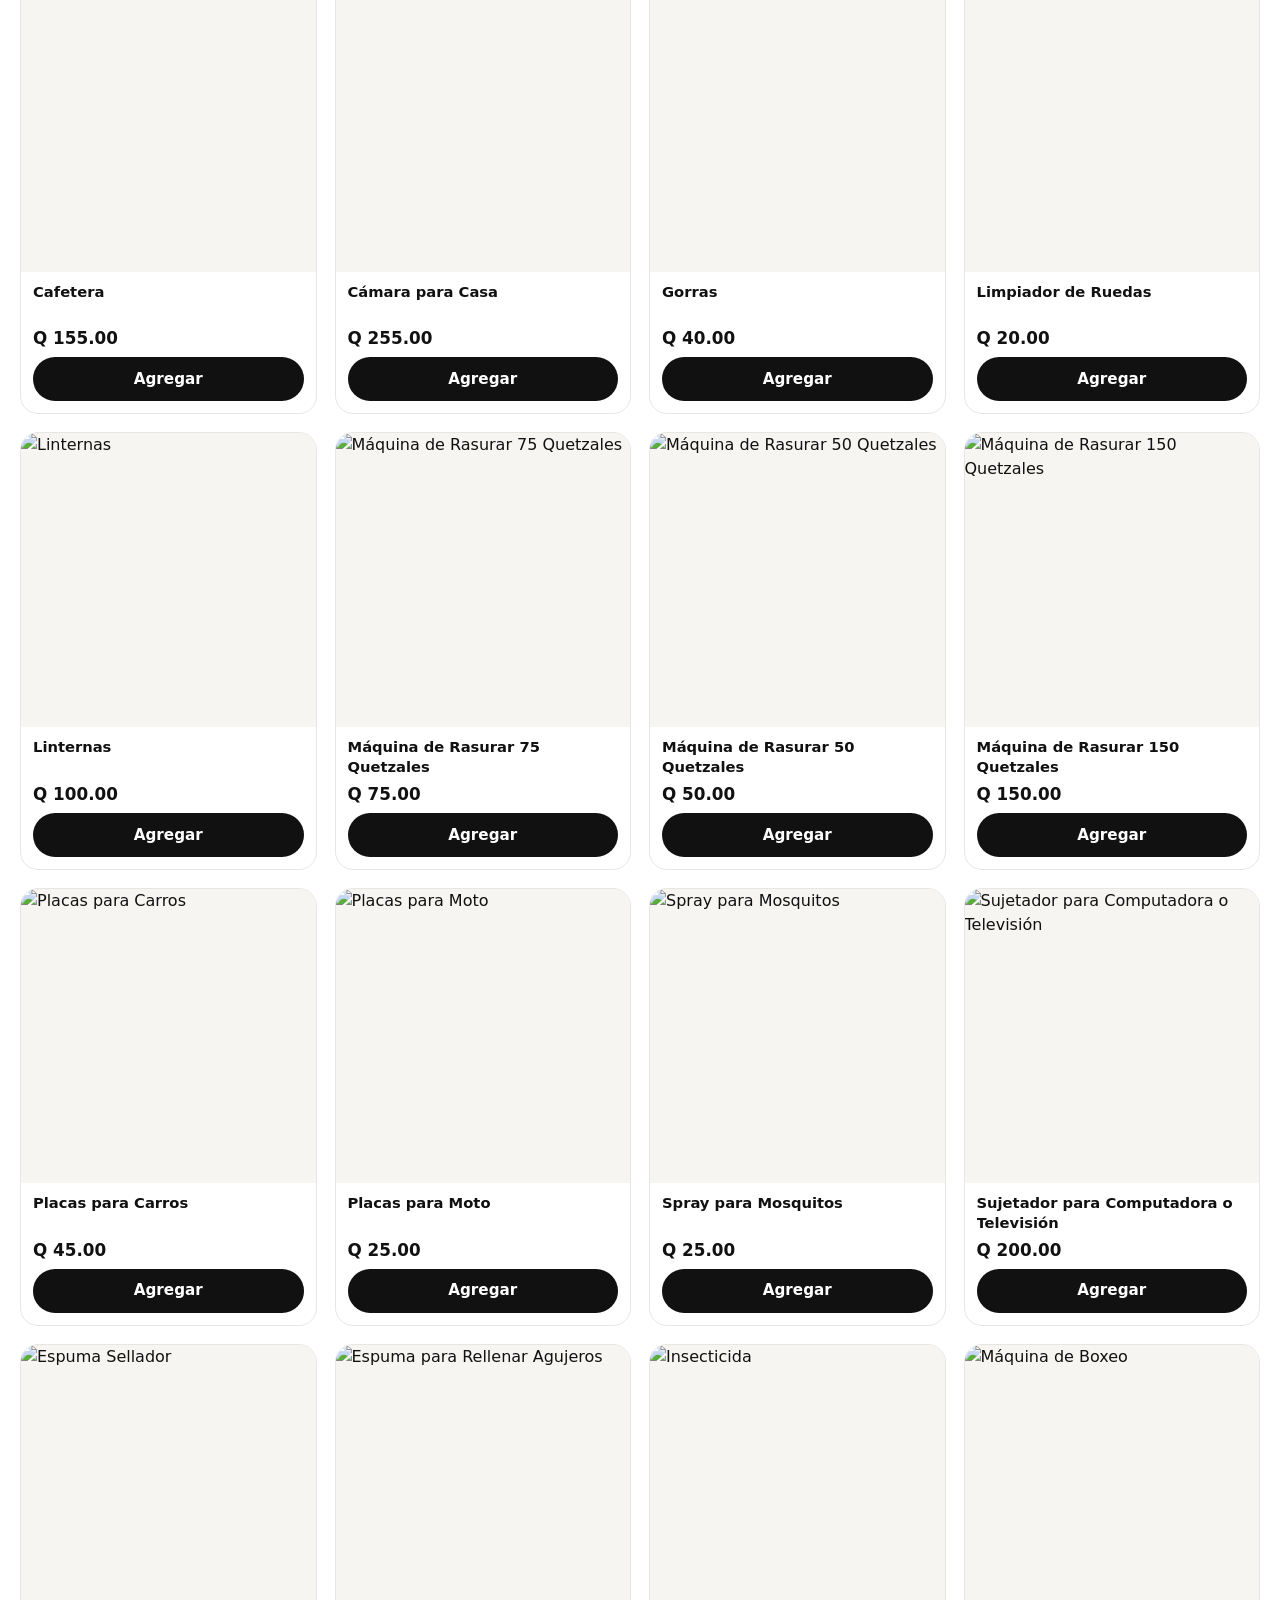
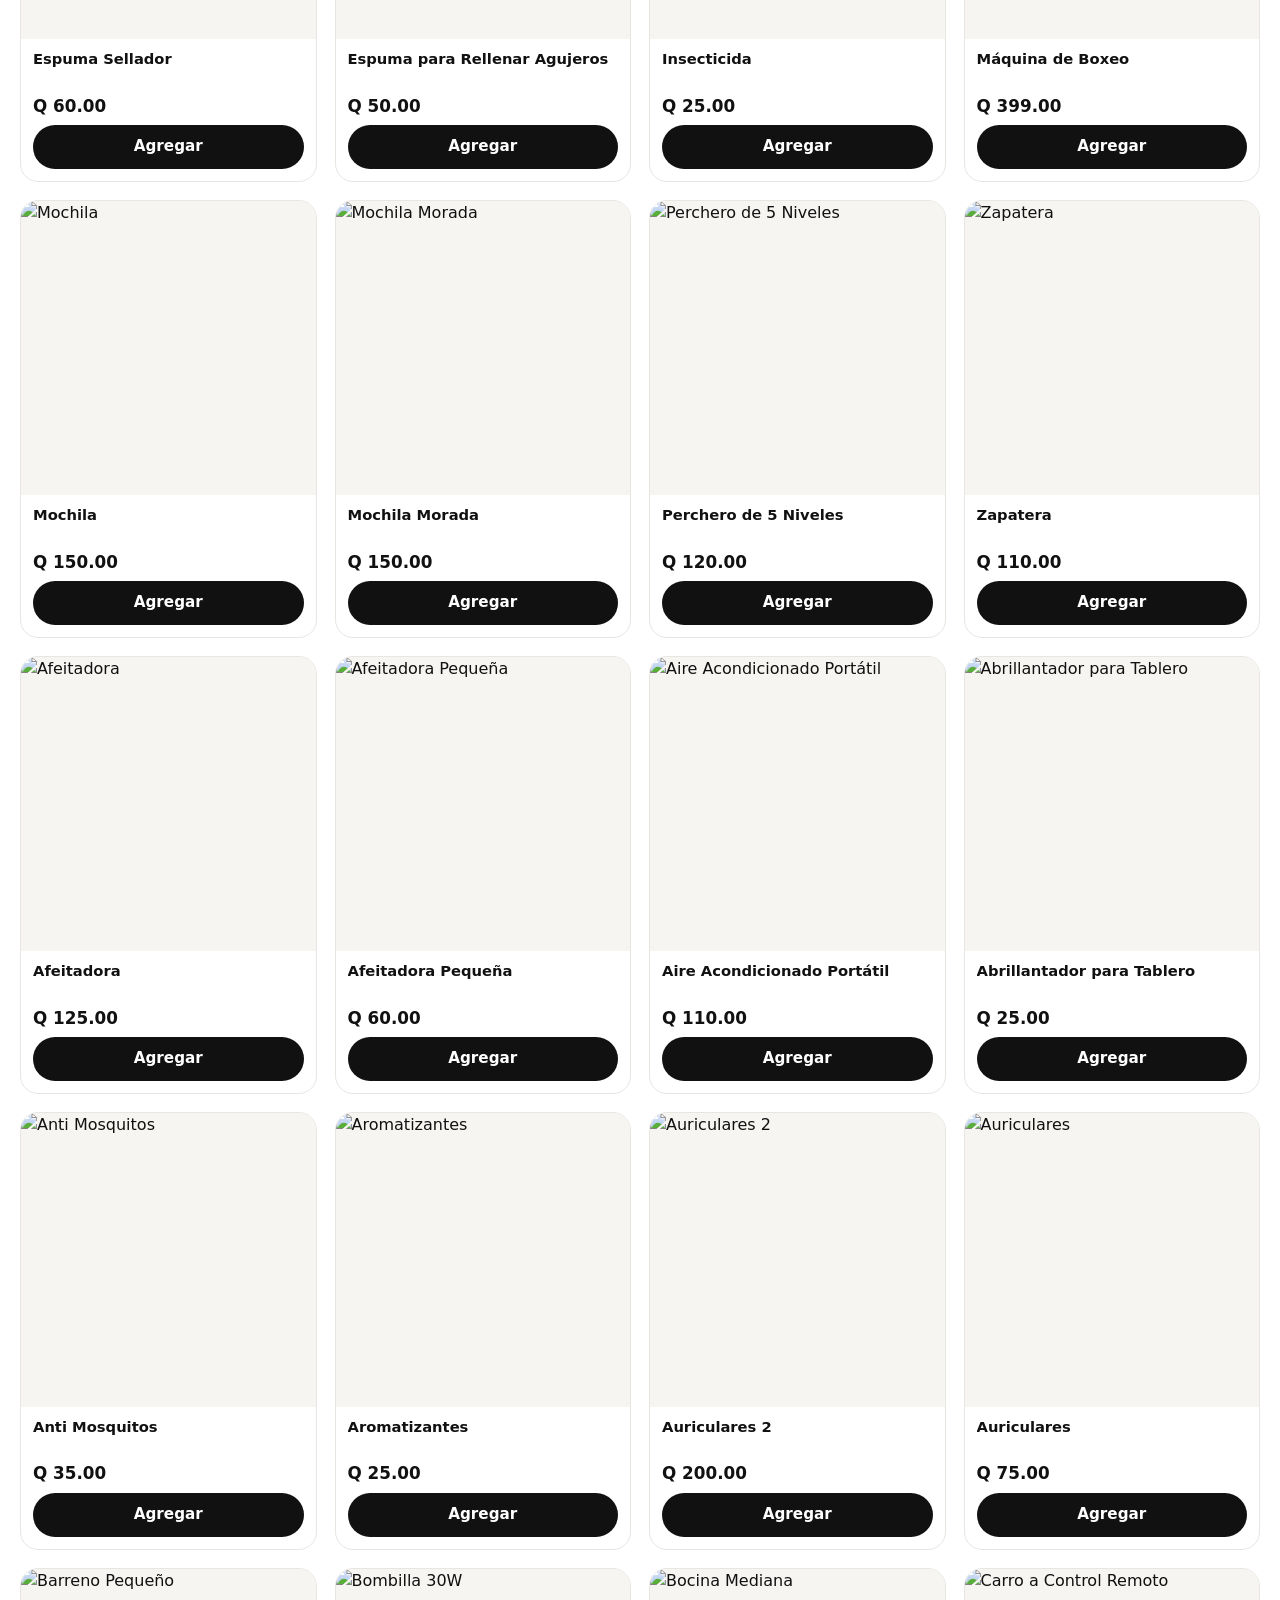
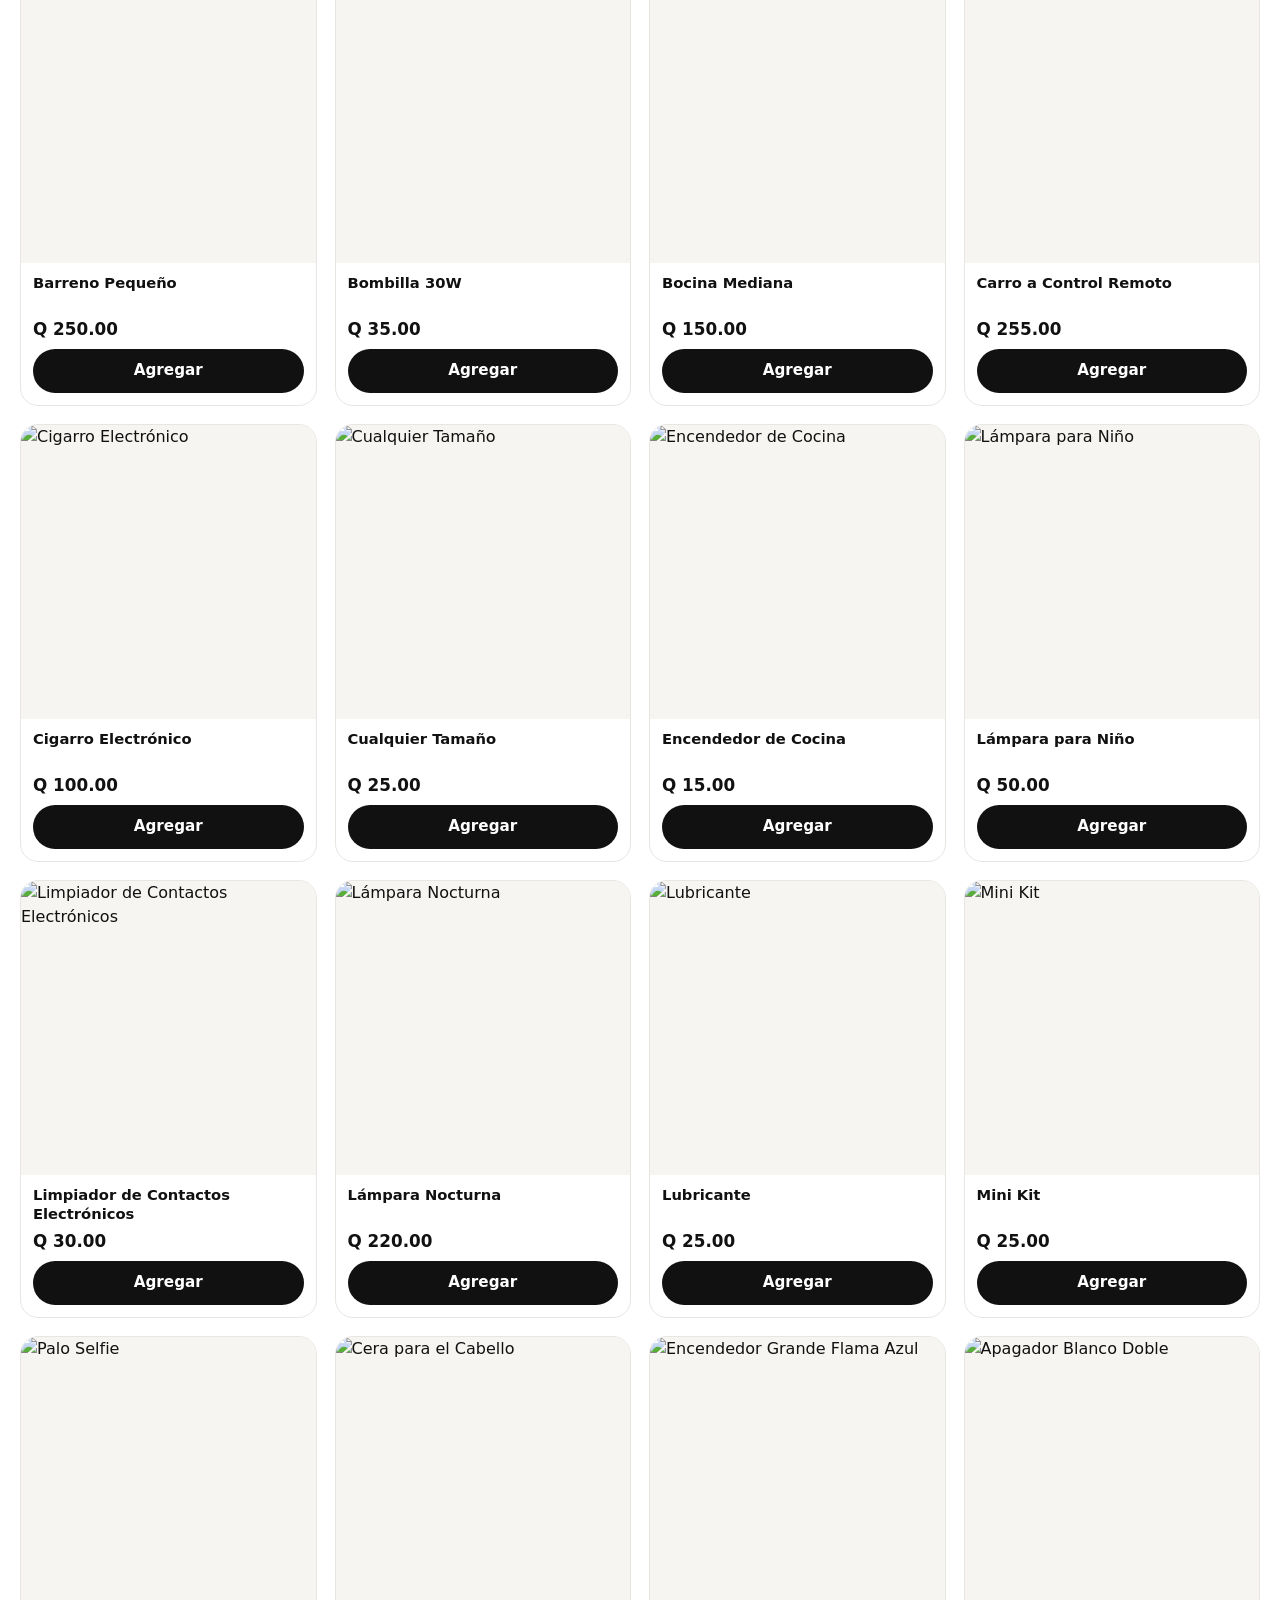
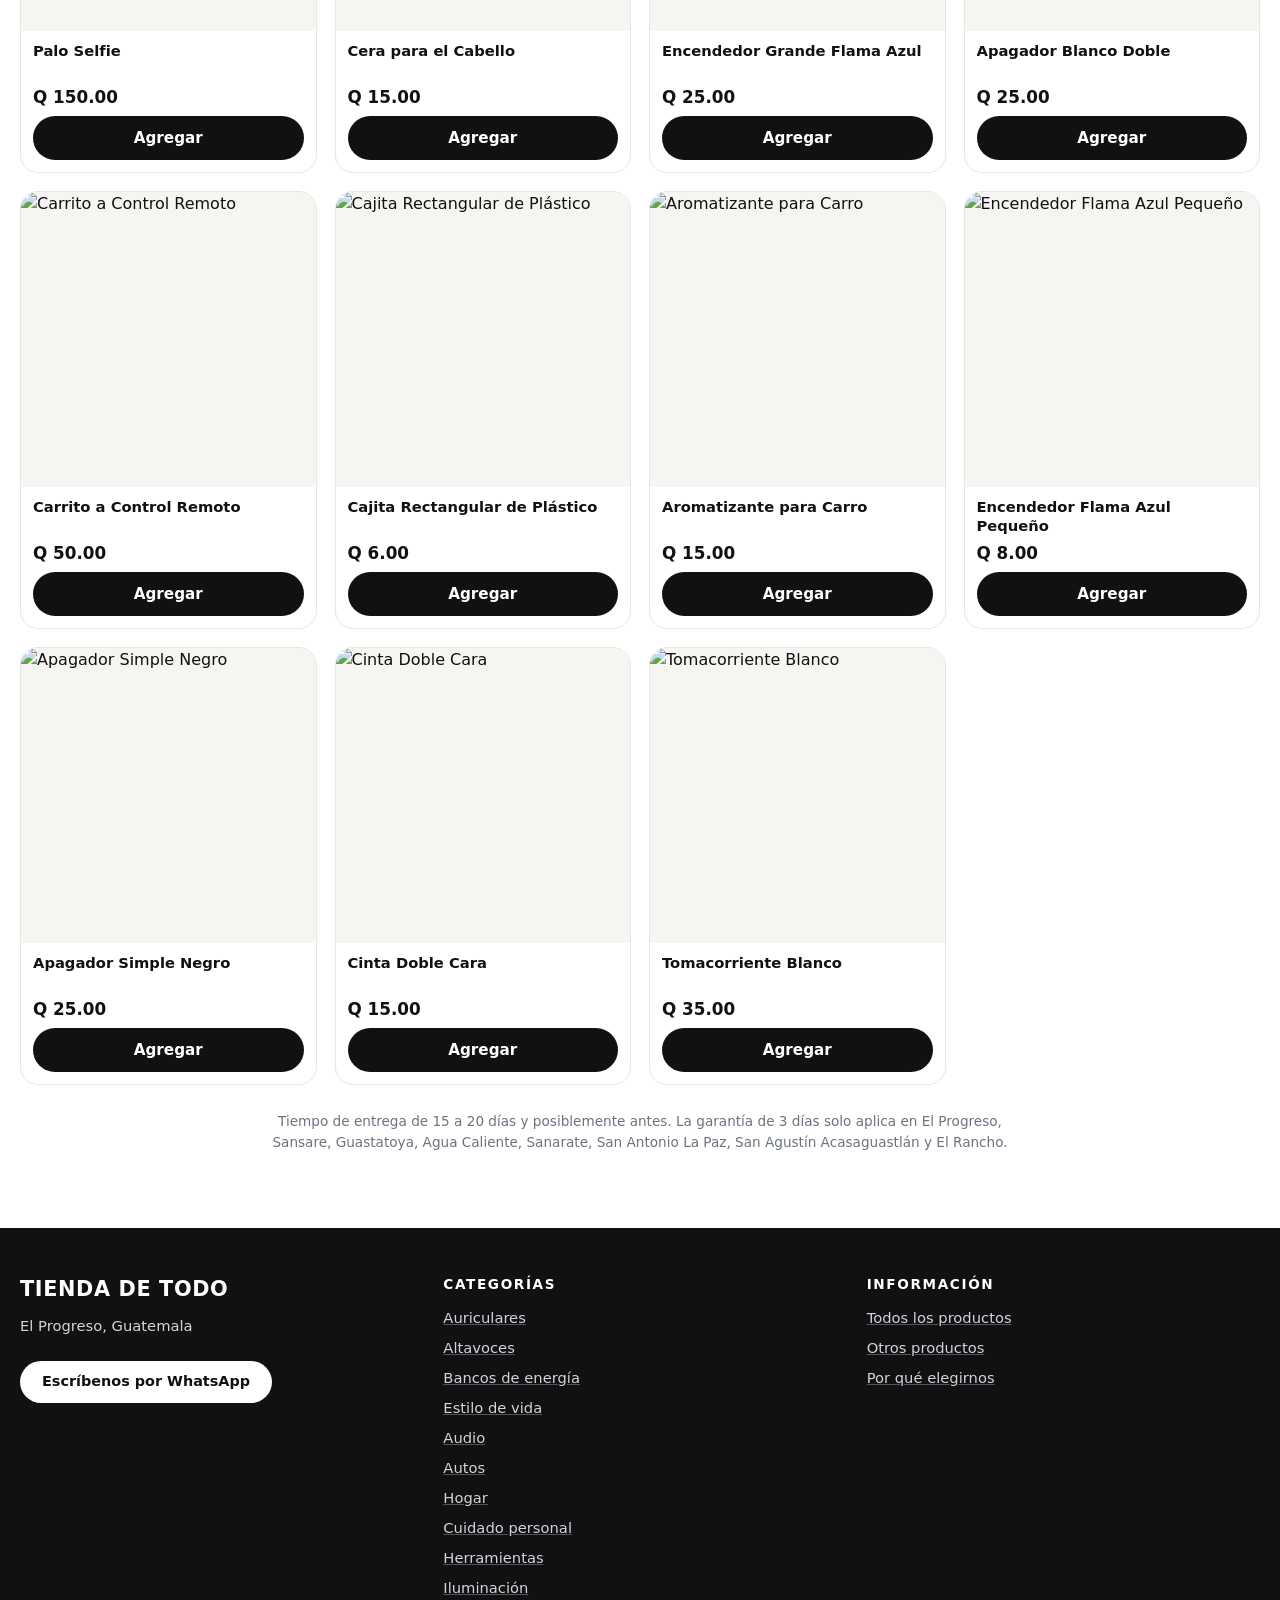
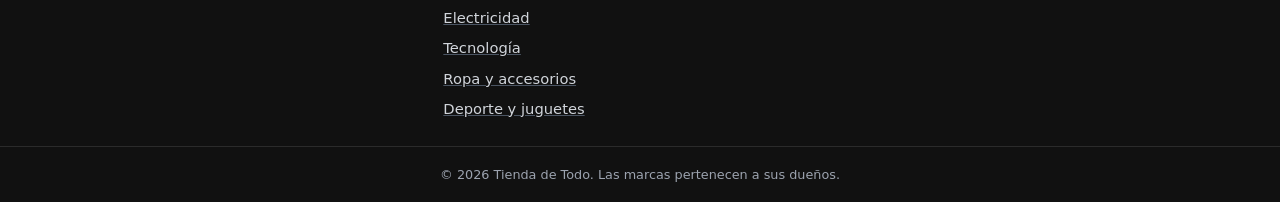
==== commit 22f179da: "Revert "Modernize DONDE BILLY storefront" This reverts commit 62e5181dcec4de163bf7ee89a8b6d3ec1bcb81" ====
--- a/index.html
+++ b/index.html
@@ -3,9 +3,8 @@
 <head>
 <meta charset="UTF-8">
 <meta name="viewport" content="width=device-width, initial-scale=1, viewport-fit=cover">
-<!-- Cambio 2026-11-10 01:06:55 - Se actualizó la identidad visual de la tienda. -->
-<meta name="theme-color" content="#173b5f">
-<title>DONDE BILLY</title>
+<meta name="theme-color" content="#111111">
+<title>Tienda</title>
 <link rel="stylesheet" href="css/tienda.css">
 </head>
 <body class="tienda">
@@ -105,12 +104,6 @@
 
 <div id="fondo" class="fondo" data-cerrar></div>
 
-<!-- Cambio 2026-11-10 01:06:55 - Se agregó acceso flotante para contactar por WhatsApp. -->
-<a id="waFlotante" class="wa-flotante" href="#" target="_blank" rel="noopener" aria-label="Contactar por WhatsApp">
-  <span class="wa-icon" aria-hidden="true">◔</span>
-  <span><b>CONTÁCTAME</b><small>WhatsApp</small></span>
-</a>
-
 <section id="hojaCarrito" class="hoja lateral" aria-label="Tu pedido">
   <div class="hoja-cab"><h3>Tu pedido</h3><button class="x" data-cerrar aria-label="Cerrar">✕</button></div>
   <div id="carritoItems" class="hoja-cuerpo"></div>
--- a/css/tienda.css
+++ b/css/tienda.css
@@ -1,5 +1,4 @@
-/* Cambio 2026-11-10 01:06:55 - Se aplicó la paleta azul metálico, dorado y gris perla. */
-:root{--ink:#172b3f;--muted:#687786;--soft:#eef2f4;--line:#d8e0e5;--accent:#c99a3b;--accent2:#9a6d18;--accent-soft:#fbf4e5;--ok:#16845b}
+:root{--ink:#111;--muted:#6b7280;--soft:#f6f5f2;--line:#e8e6e1;--accent:#ff6a13;--accent2:#e0560a;--accent-soft:#fff1e6;--ok:#16a34a}
 *{box-sizing:border-box}
 html{scroll-behavior:smooth;-webkit-text-size-adjust:100%}
 body{margin:0;font-family:system-ui,-apple-system,"Segoe UI",Roboto,sans-serif;font-size:16px;color:var(--ink);background:#fff;line-height:1.5;-webkit-tap-highlight-color:transparent}
@@ -19,8 +18,6 @@
 .btn.wa{background:#25a244}
 .btn.wa:hover{background:#1f8a39}
 .btn[disabled]{background:#e5e1da;color:#8a8479;cursor:not-allowed}
-/* Cambio 2026-11-10 01:06:55 - Se reforzó el aviso rojo del estado AGOTADO en las tarjetas. */
-.btn.agotado-accion{background:#fff0f0;color:#c62828;border:1px solid #ef9a9a}
 .btn-claro{display:inline-block;background:#fff;color:var(--ink);padding:14px 30px;border-radius:999px;font-weight:700}
 .btn-claro:hover{background:#f1f1f1}
 .btn-claro.peq-btn{padding:10px 22px;margin-top:14px;font-size:.9rem}
@@ -57,7 +54,7 @@
 /* portada */
 .portada{position:relative;height:clamp(400px,72vh,740px);background:#222;overflow:hidden}
 .slide{position:absolute;inset:0;background-size:cover;background-position:center;background-color:#222;opacity:0;transition:opacity .7s;display:flex;align-items:center;pointer-events:none}
-.slide.sin-img{background-image:linear-gradient(135deg,#173b5f,#c99a3b)}
+.slide.sin-img{background-image:linear-gradient(135deg,#ff6a13,#1f2937)}
 .slide.on{opacity:1;pointer-events:auto}
 .slide::before{content:"";position:absolute;inset:0;background:linear-gradient(90deg,rgba(0,0,0,.6),rgba(0,0,0,.1) 75%)}
 .slide-in{position:relative;max-width:1280px;margin:0 auto;padding:0 24px;width:100%;color:#fff}
@@ -126,8 +123,7 @@
 .sello{position:absolute;top:8px;padding:3px 9px;border-radius:999px;font-size:.68rem;font-weight:800;color:#fff}
 .sello.s1h{left:8px;background:var(--ink)}
 .sello.of{right:8px;background:var(--accent)}
-/* Cambio 2026-11-10 01:06:55 - El estado agotado ahora se muestra en rojo para mayor visibilidad. */
-.sello.ag{right:8px;background:#c62828}
+.sello.ag{right:8px;background:#6b7280}
 .cuerpo{padding:10px 12px 12px;display:flex;flex-direction:column;gap:6px;flex:1}
 .card h3{margin:0;font-size:.92rem;line-height:1.3;cursor:pointer;display:-webkit-box;-webkit-line-clamp:2;-webkit-box-orient:vertical;overflow:hidden;min-height:2.6em}
 .precio{display:flex;align-items:baseline;gap:6px;flex-wrap:wrap}
@@ -153,14 +149,6 @@
 .pie-redes a,.pie-lista a{text-decoration:underline;text-decoration-color:#4b5563}
 .pie-lista{display:flex;flex-direction:column;gap:8px;font-size:.92rem}
 .copy{border-top:1px solid #2b2b2b;text-align:center;padding:18px 20px;font-size:.8rem;color:#9ca3af}
-
-/* Cambio 2026-11-10 01:06:55 - Se agregó el botón flotante grande de contacto por WhatsApp. */
-.wa-flotante{position:fixed;right:18px;bottom:20px;z-index:24;display:flex;align-items:center;gap:10px;padding:12px 18px 12px 12px;border-radius:999px;background:#16845b;color:#fff;box-shadow:0 12px 28px rgba(9,43,32,.32);transition:transform .2s,box-shadow .2s}
-.wa-flotante:hover{color:#fff;transform:translateY(-3px);box-shadow:0 16px 34px rgba(9,43,32,.42)}
-.wa-flotante b,.wa-flotante small{display:block;line-height:1.05}
-.wa-flotante b{font-size:.82rem;letter-spacing:.04em}
-.wa-flotante small{margin-top:4px;opacity:.85}
-.wa-icon{display:grid;place-items:center;width:42px;height:42px;border-radius:50%;background:#fff;color:#16845b;font-size:2rem;font-weight:900;line-height:1}
 
 /* barra del pedido */
 .barra-carrito{position:fixed;left:12px;right:12px;bottom:calc(12px + env(safe-area-inset-bottom));max-width:620px;margin:0 auto;background:var(--ink);color:#fff;border-radius:22px;padding:10px 10px 10px 18px;display:flex;align-items:center;justify-content:space-between;gap:12px;box-shadow:0 10px 30px rgba(0,0,0,.3);z-index:25;transition:transform .2s}
